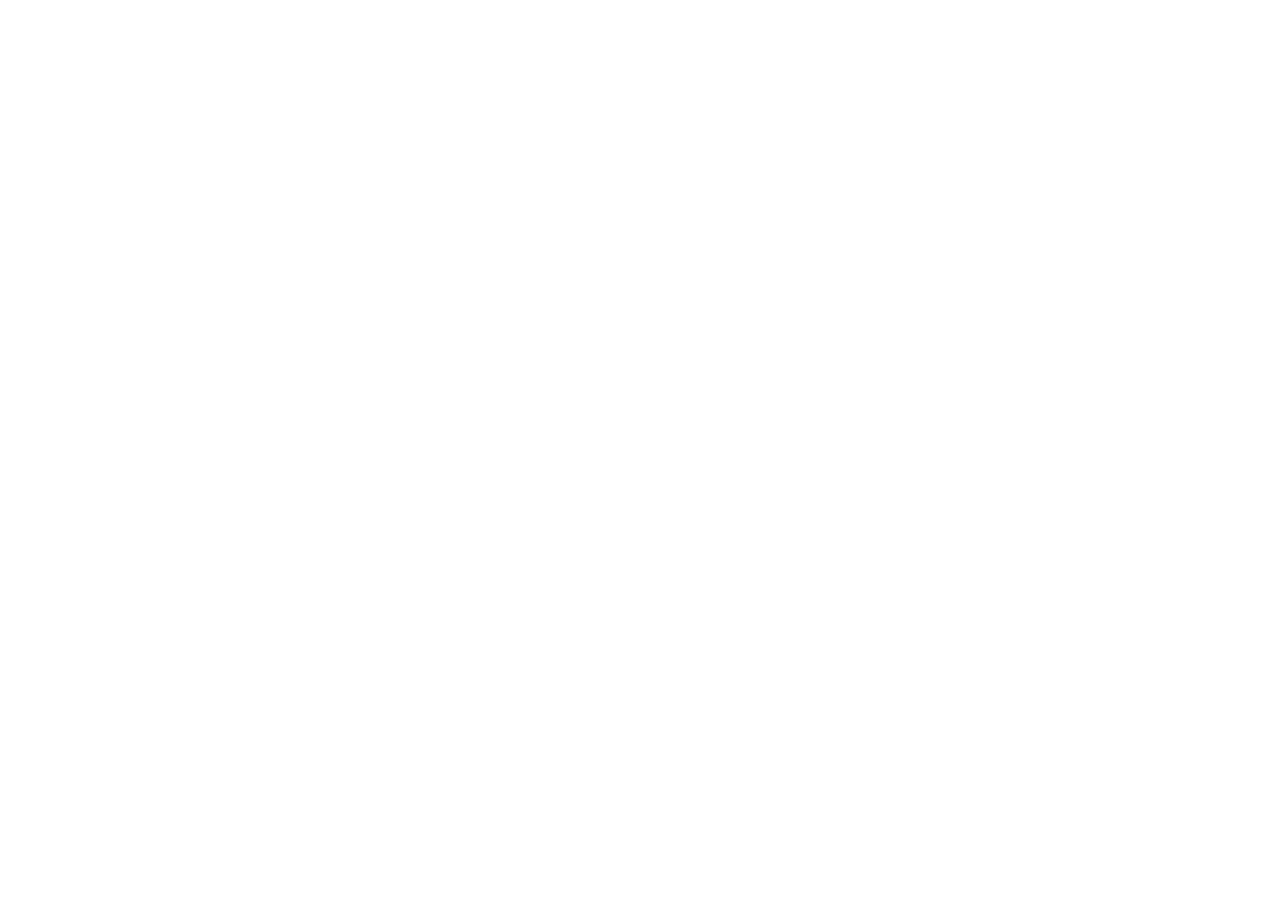
==== firstpage.html @ 7d71444e "First commit" ====
<!DOCTYPE html>
<html lang="fr">
<head>
    <meta charset="UTF-8">
    <meta http-equiv="X-UA-Compatible" content="IE=edge">
    <meta name="viewport" content="width=device-width, initial-scale=1.0">
    <script src="https://cdn.tailwindcss.com"></script>
    <title>Document</title>
</head>
<body>
    
    
</body>
</html>
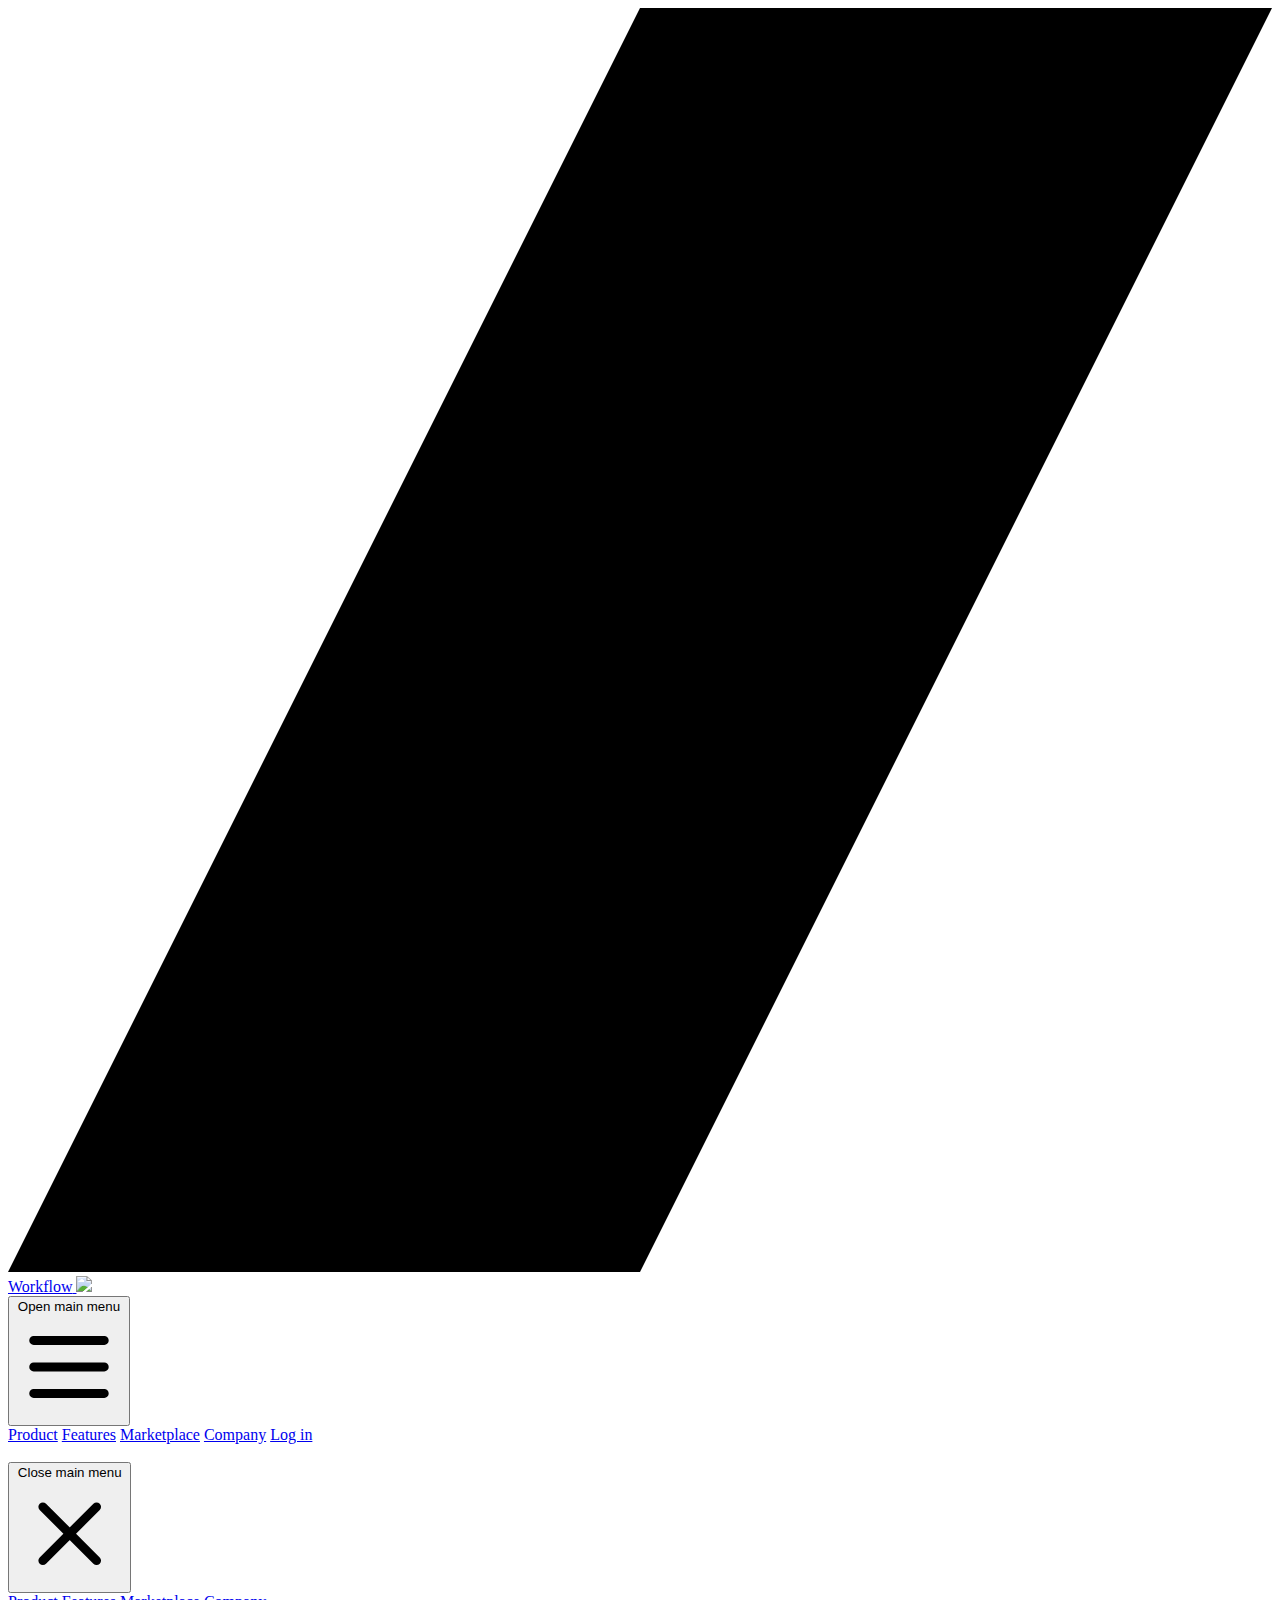
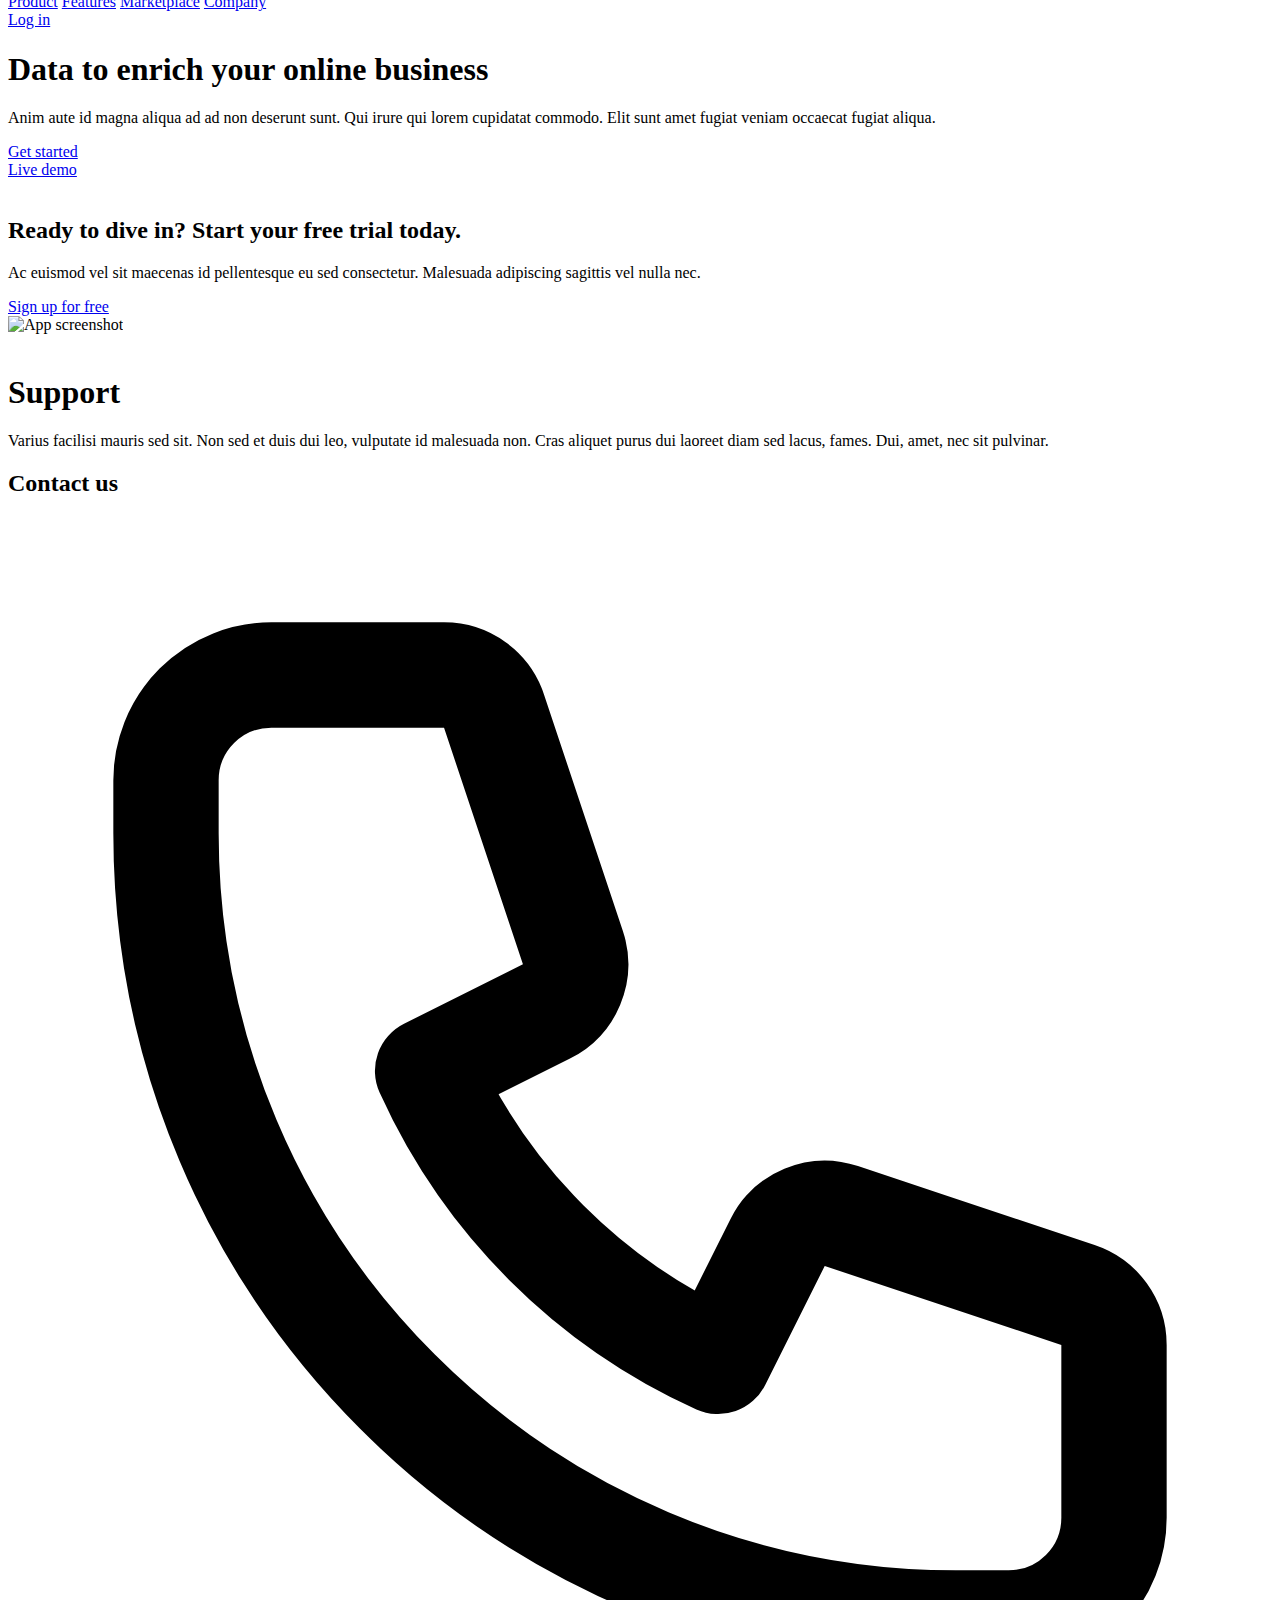
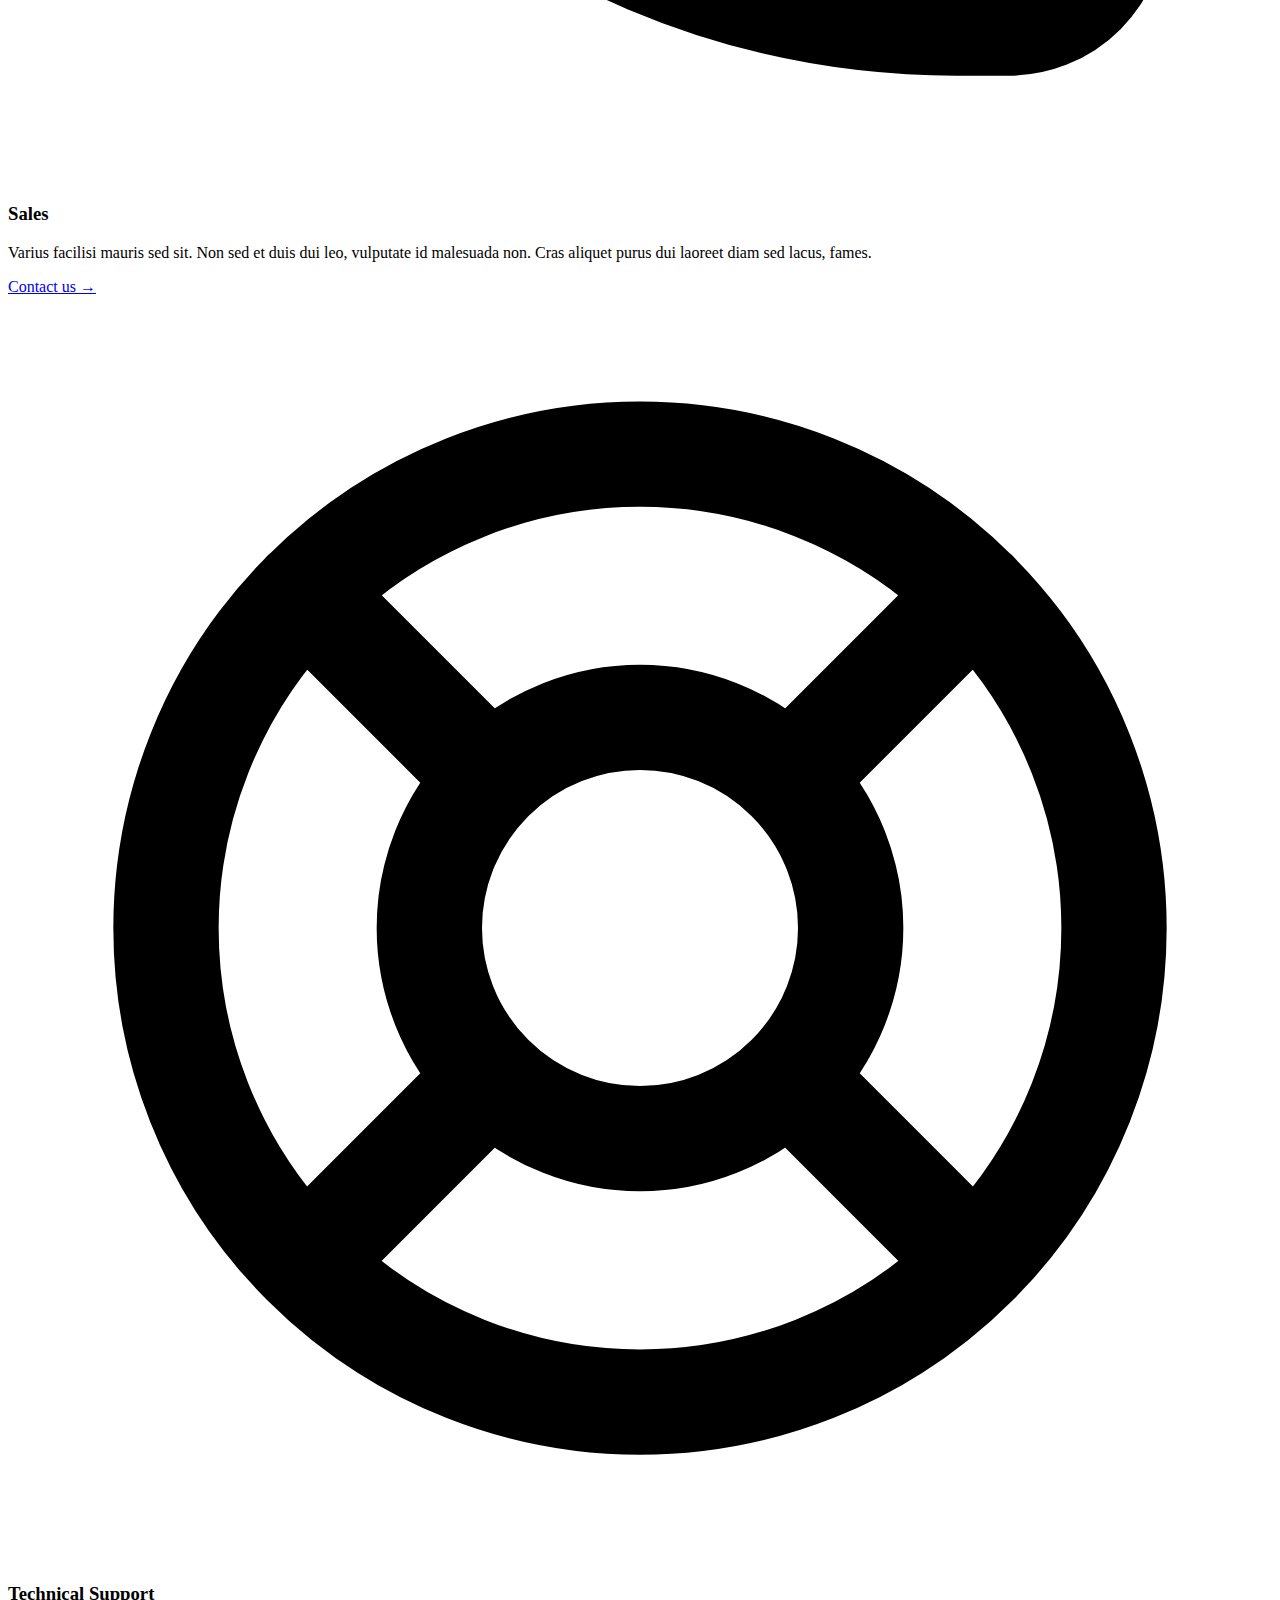
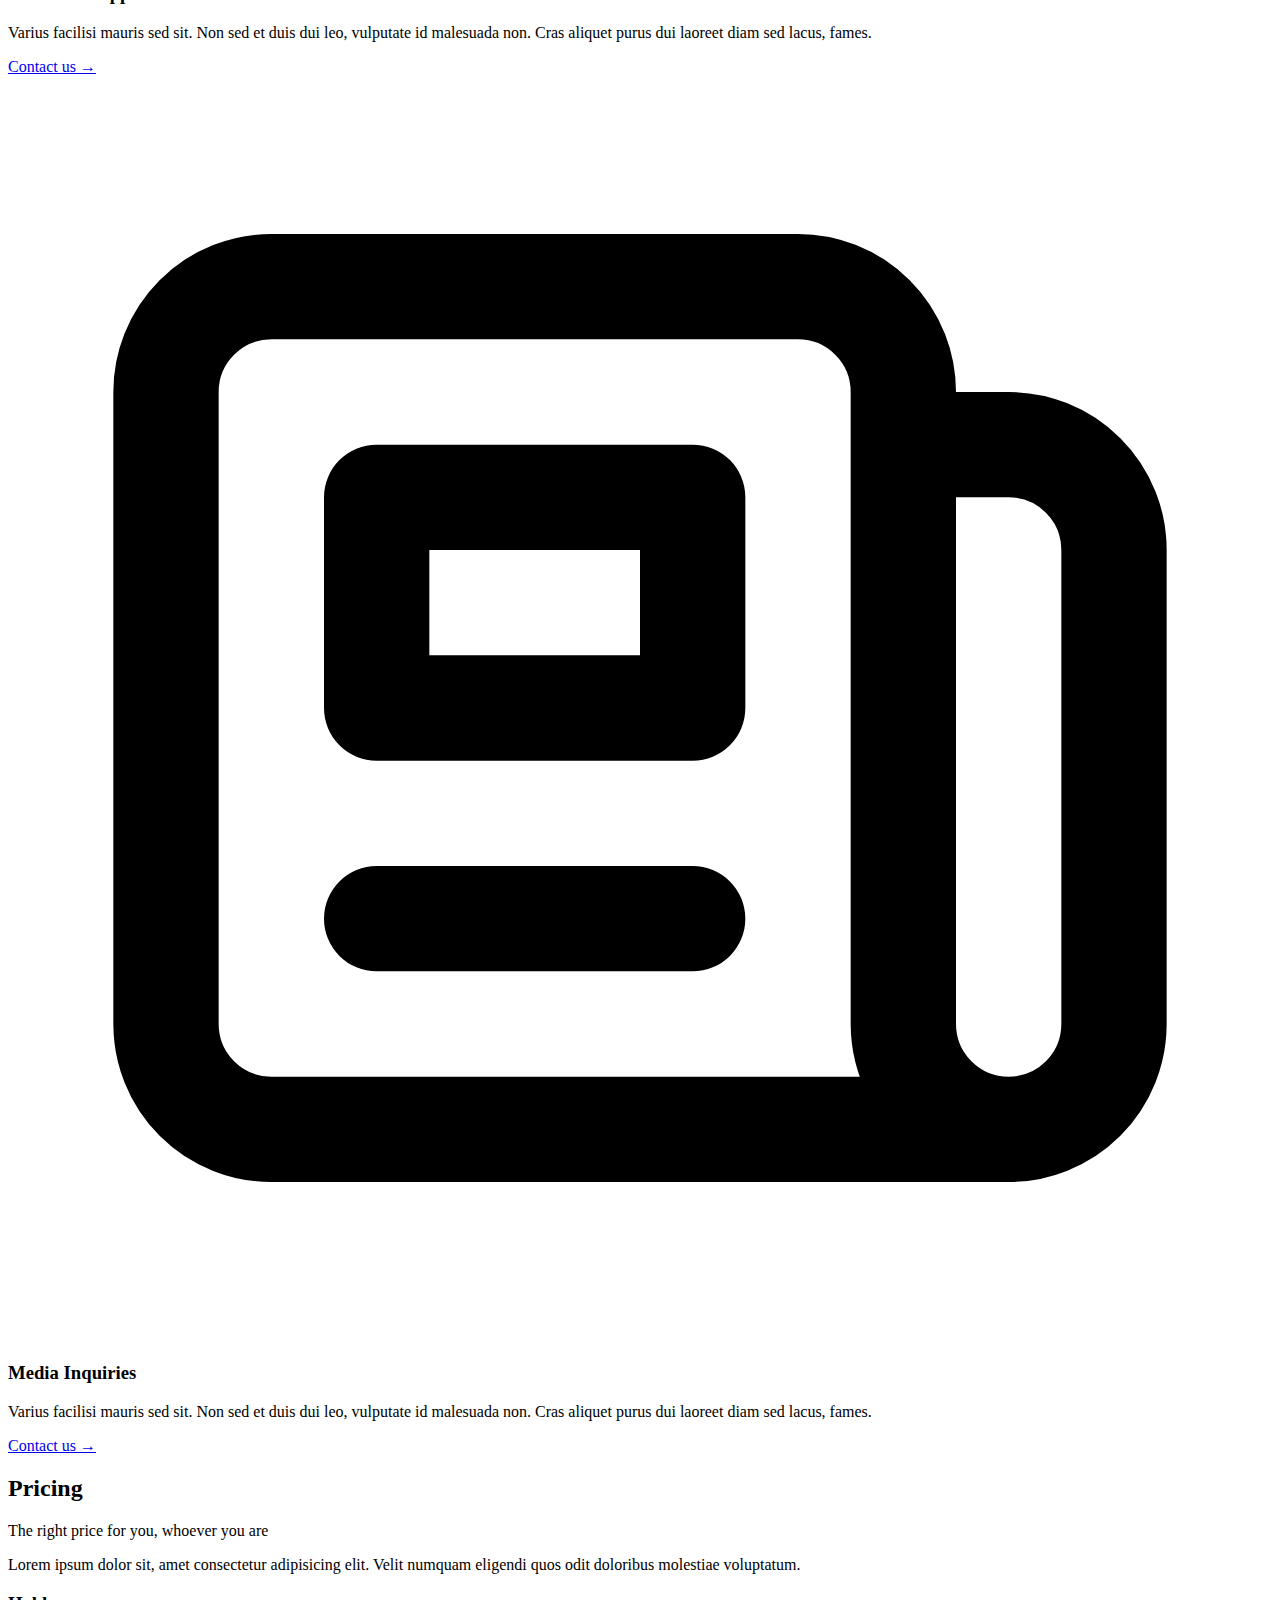
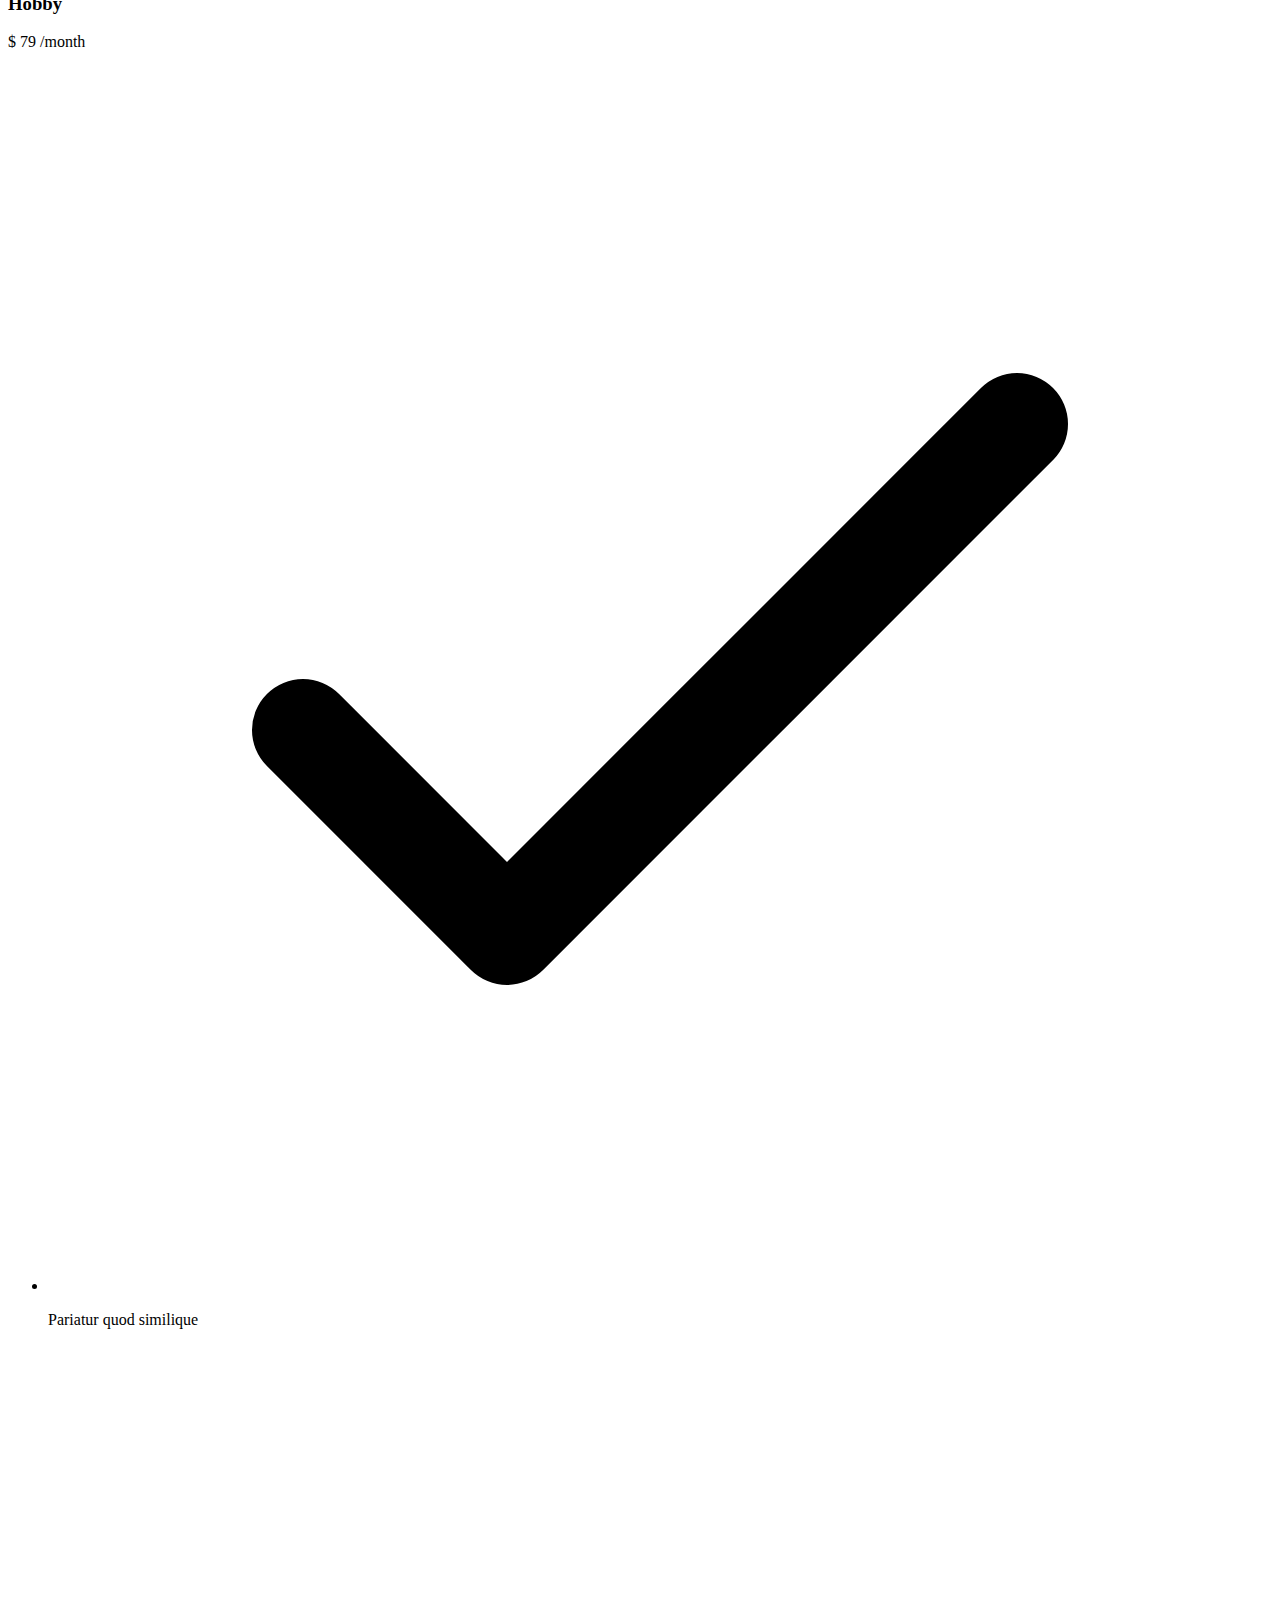
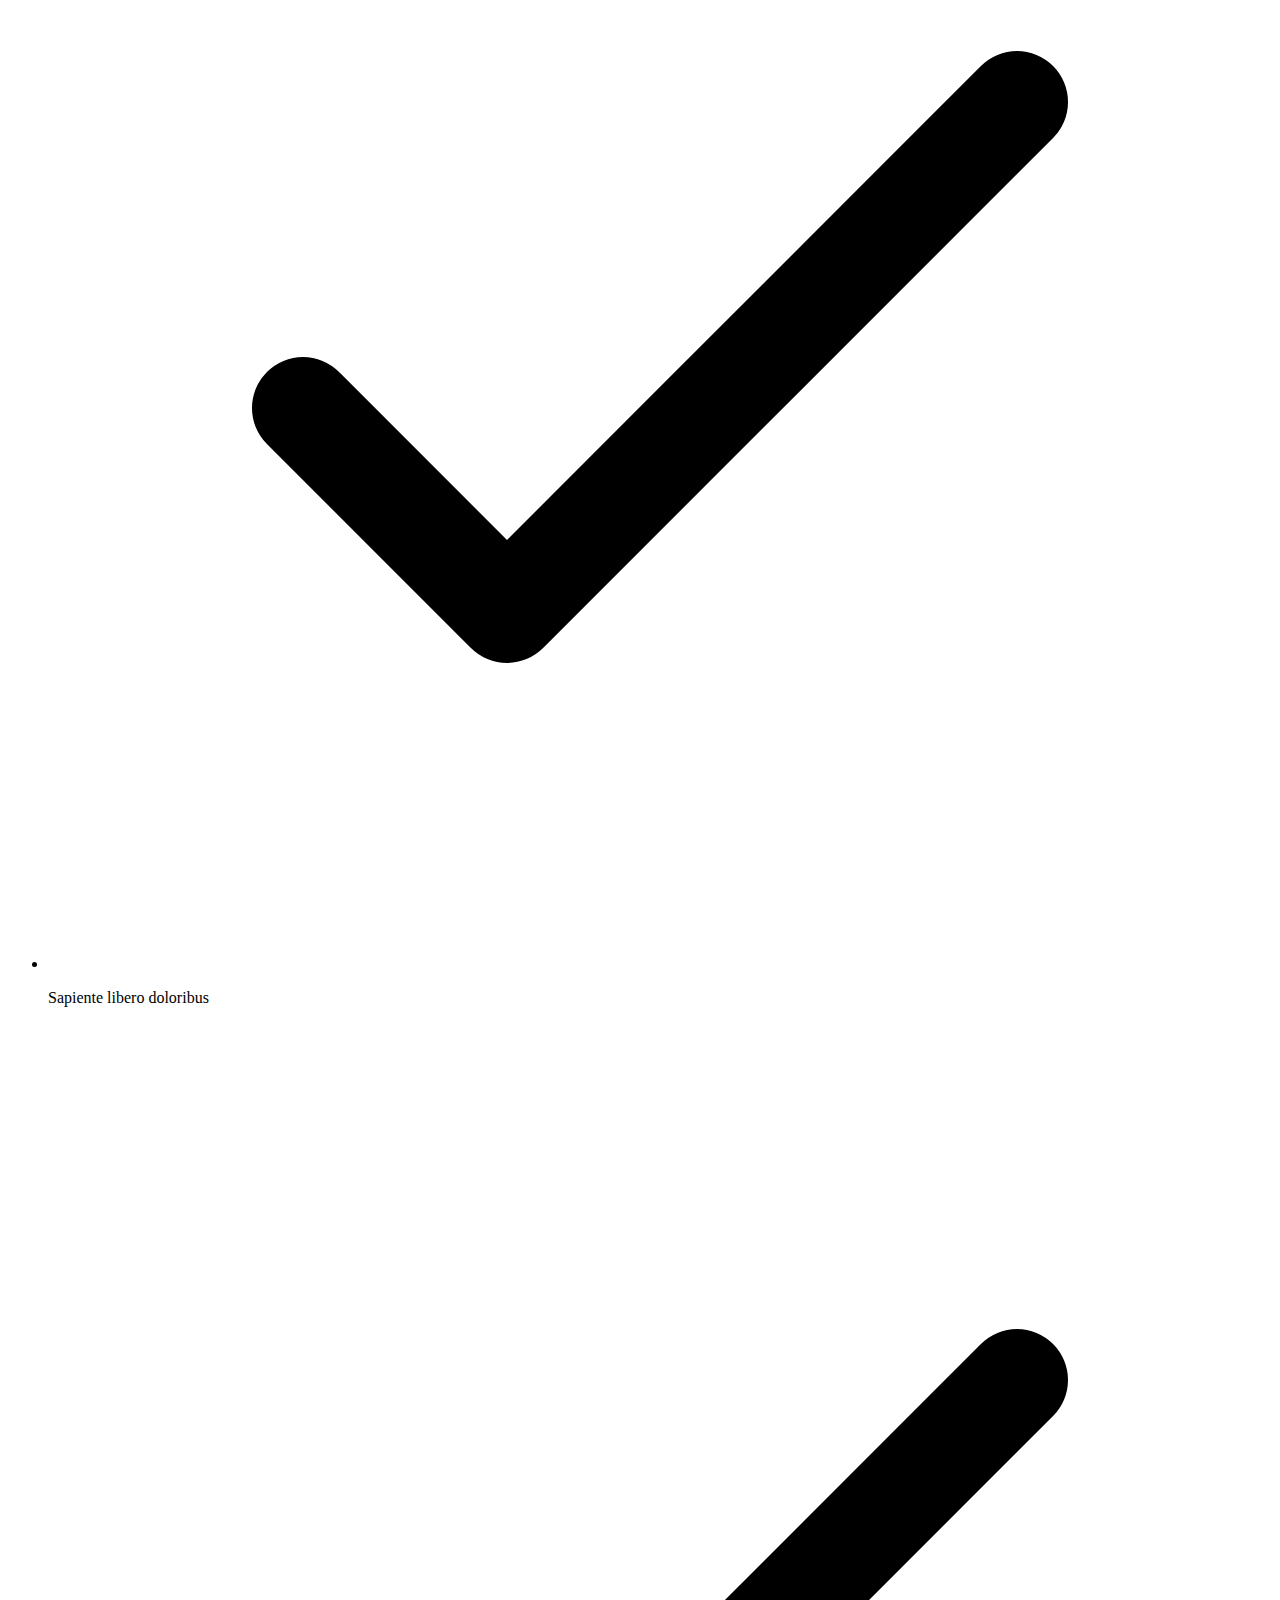
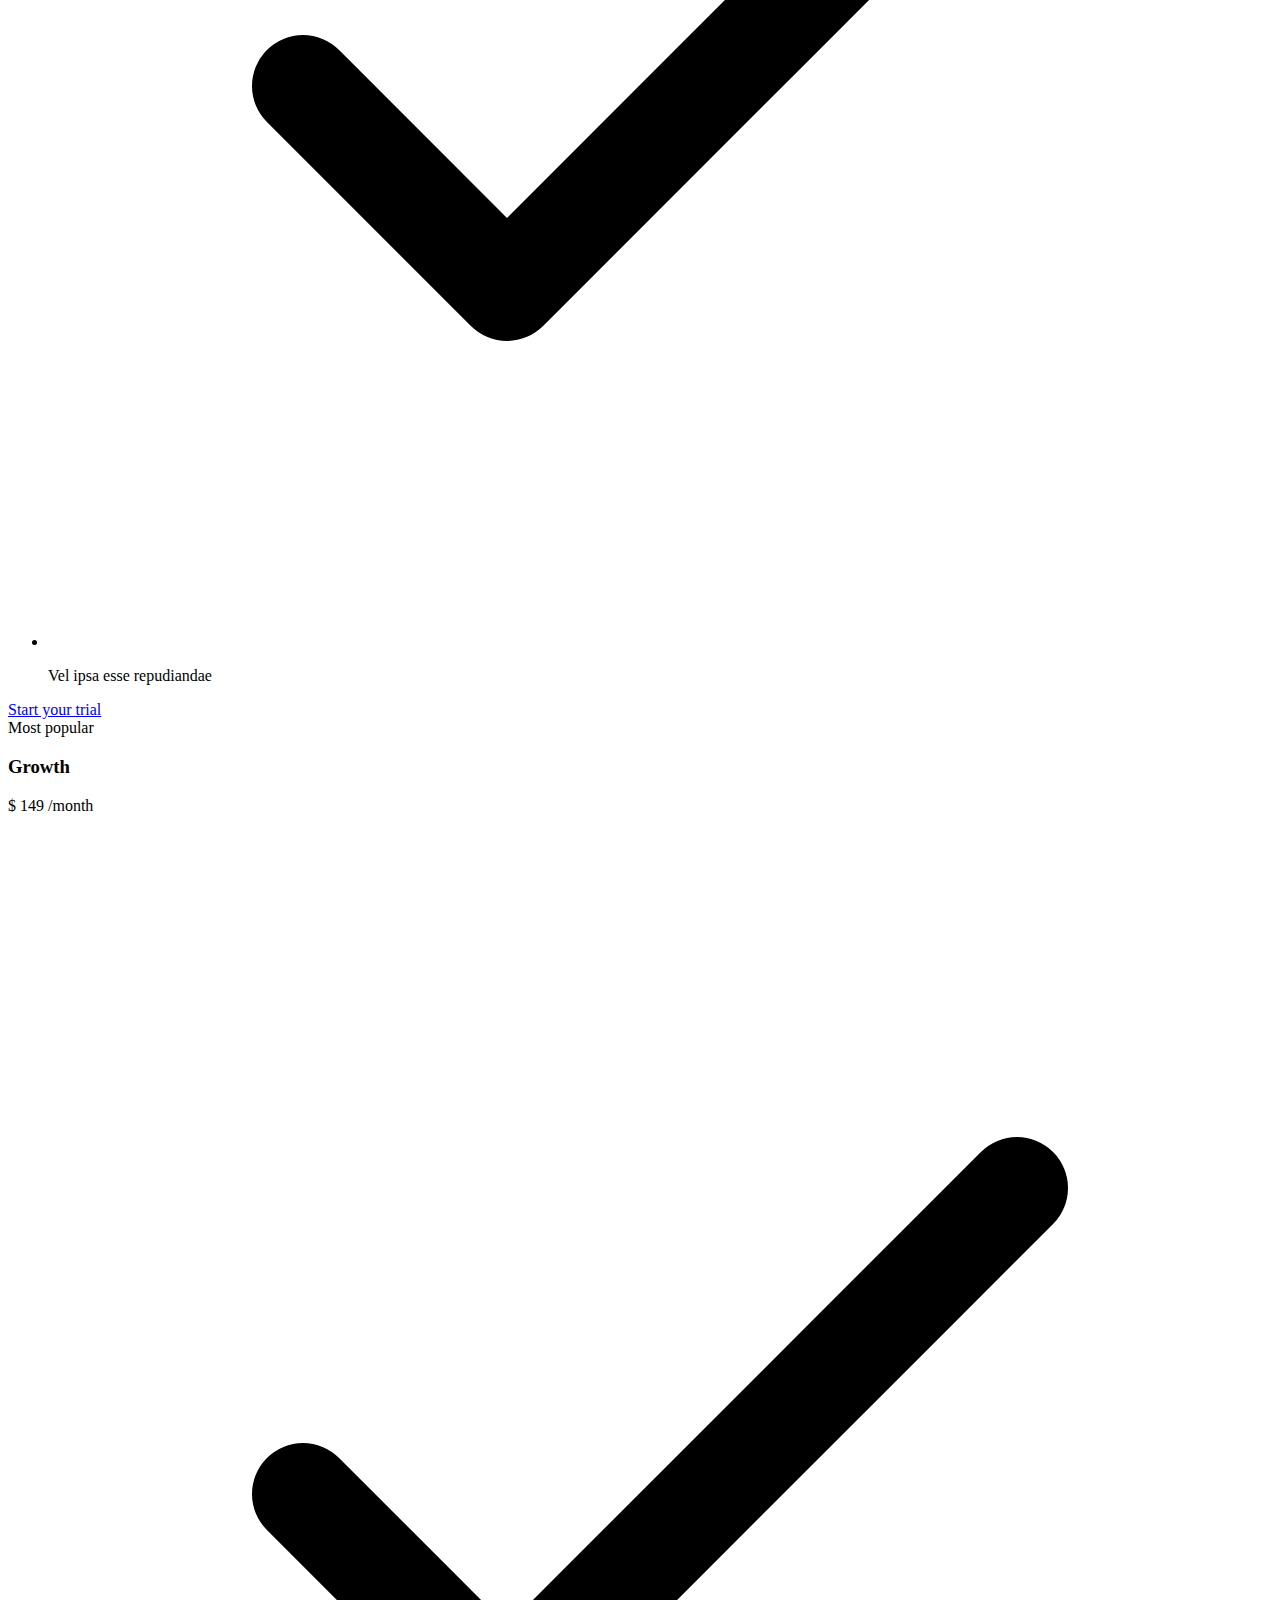
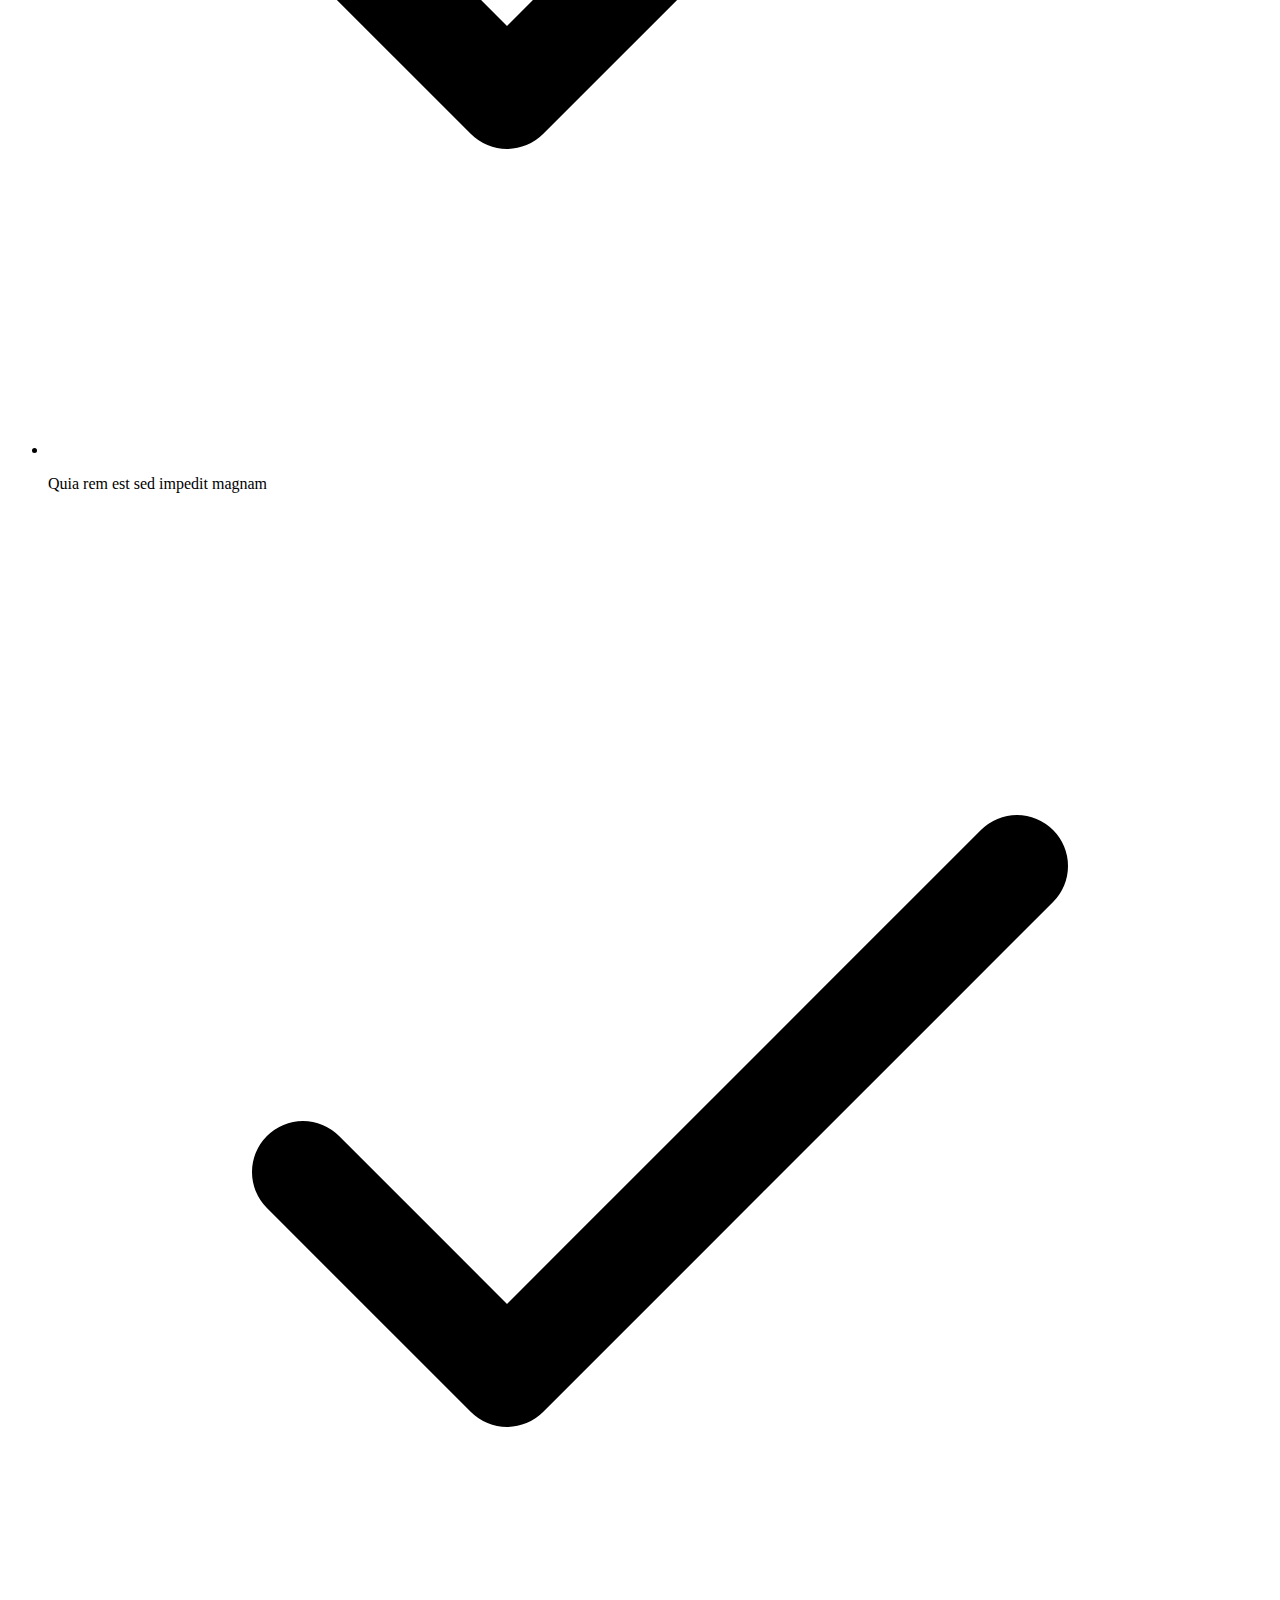
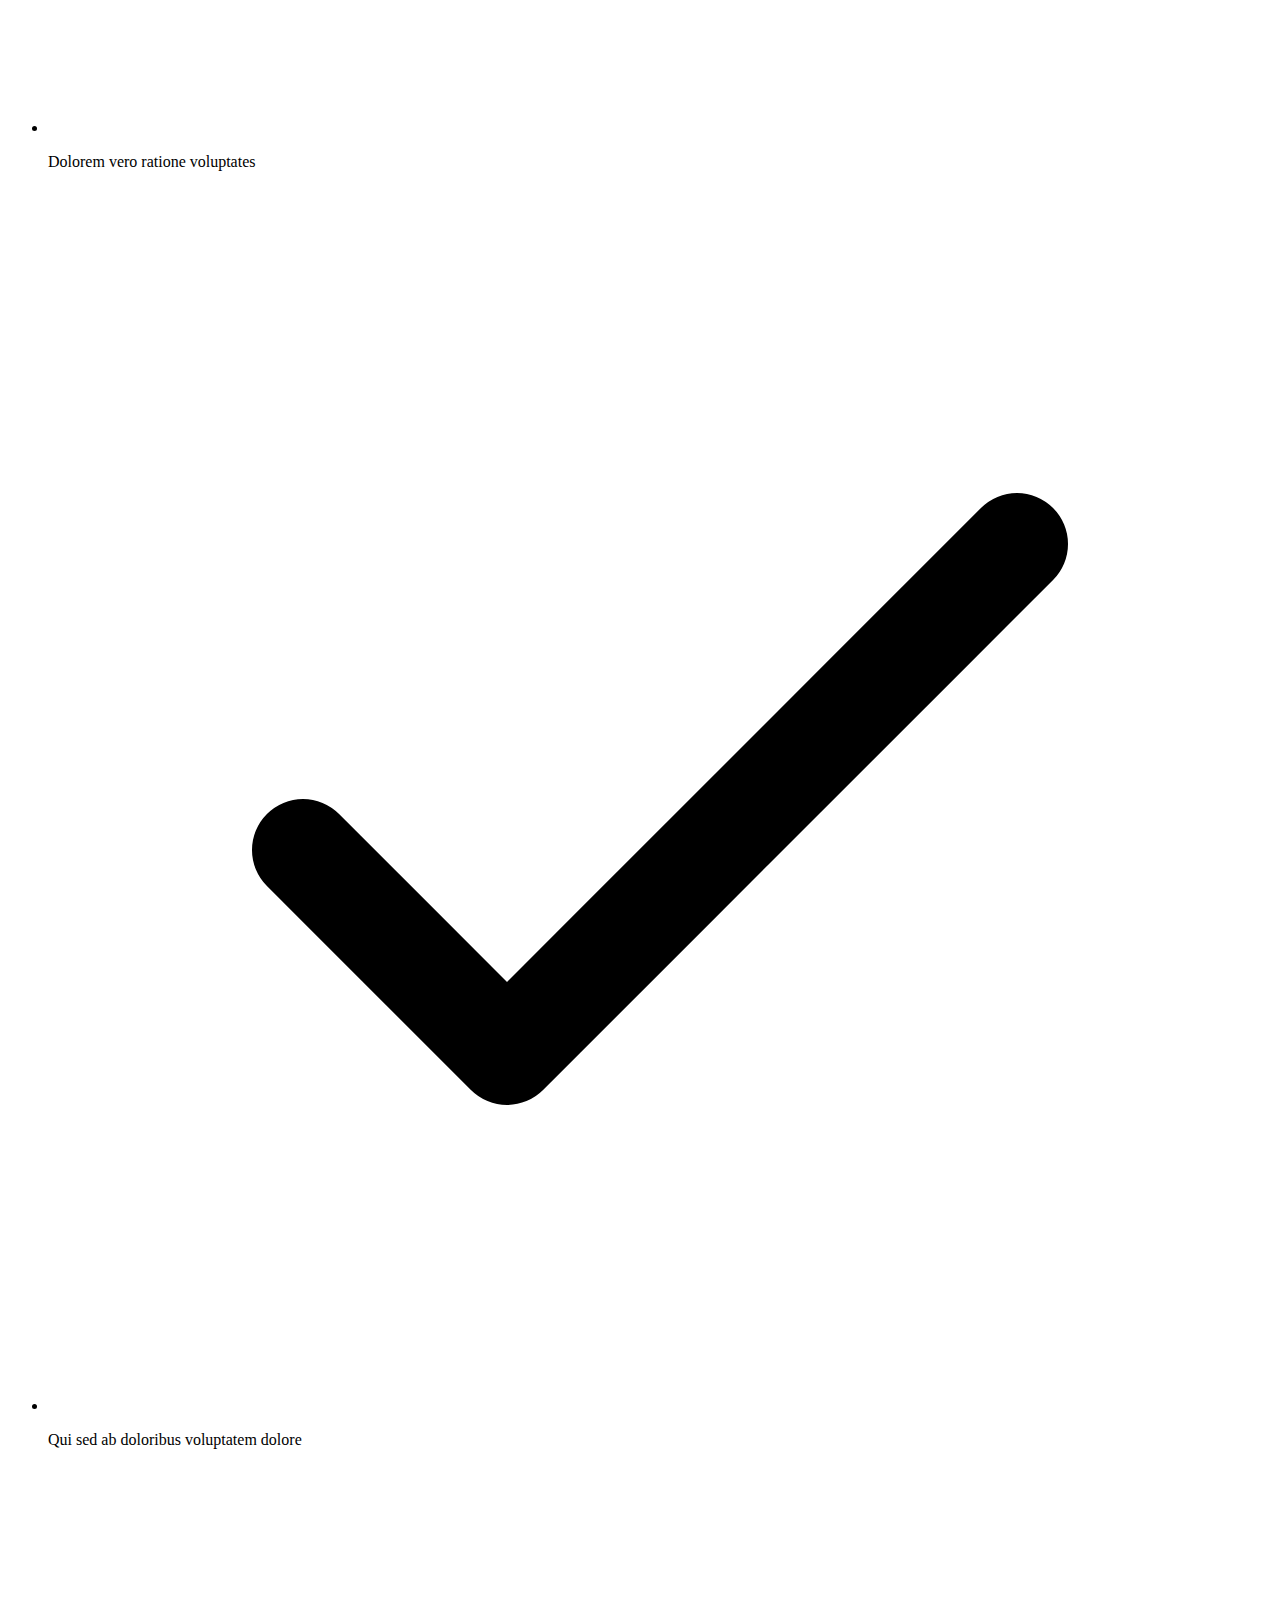
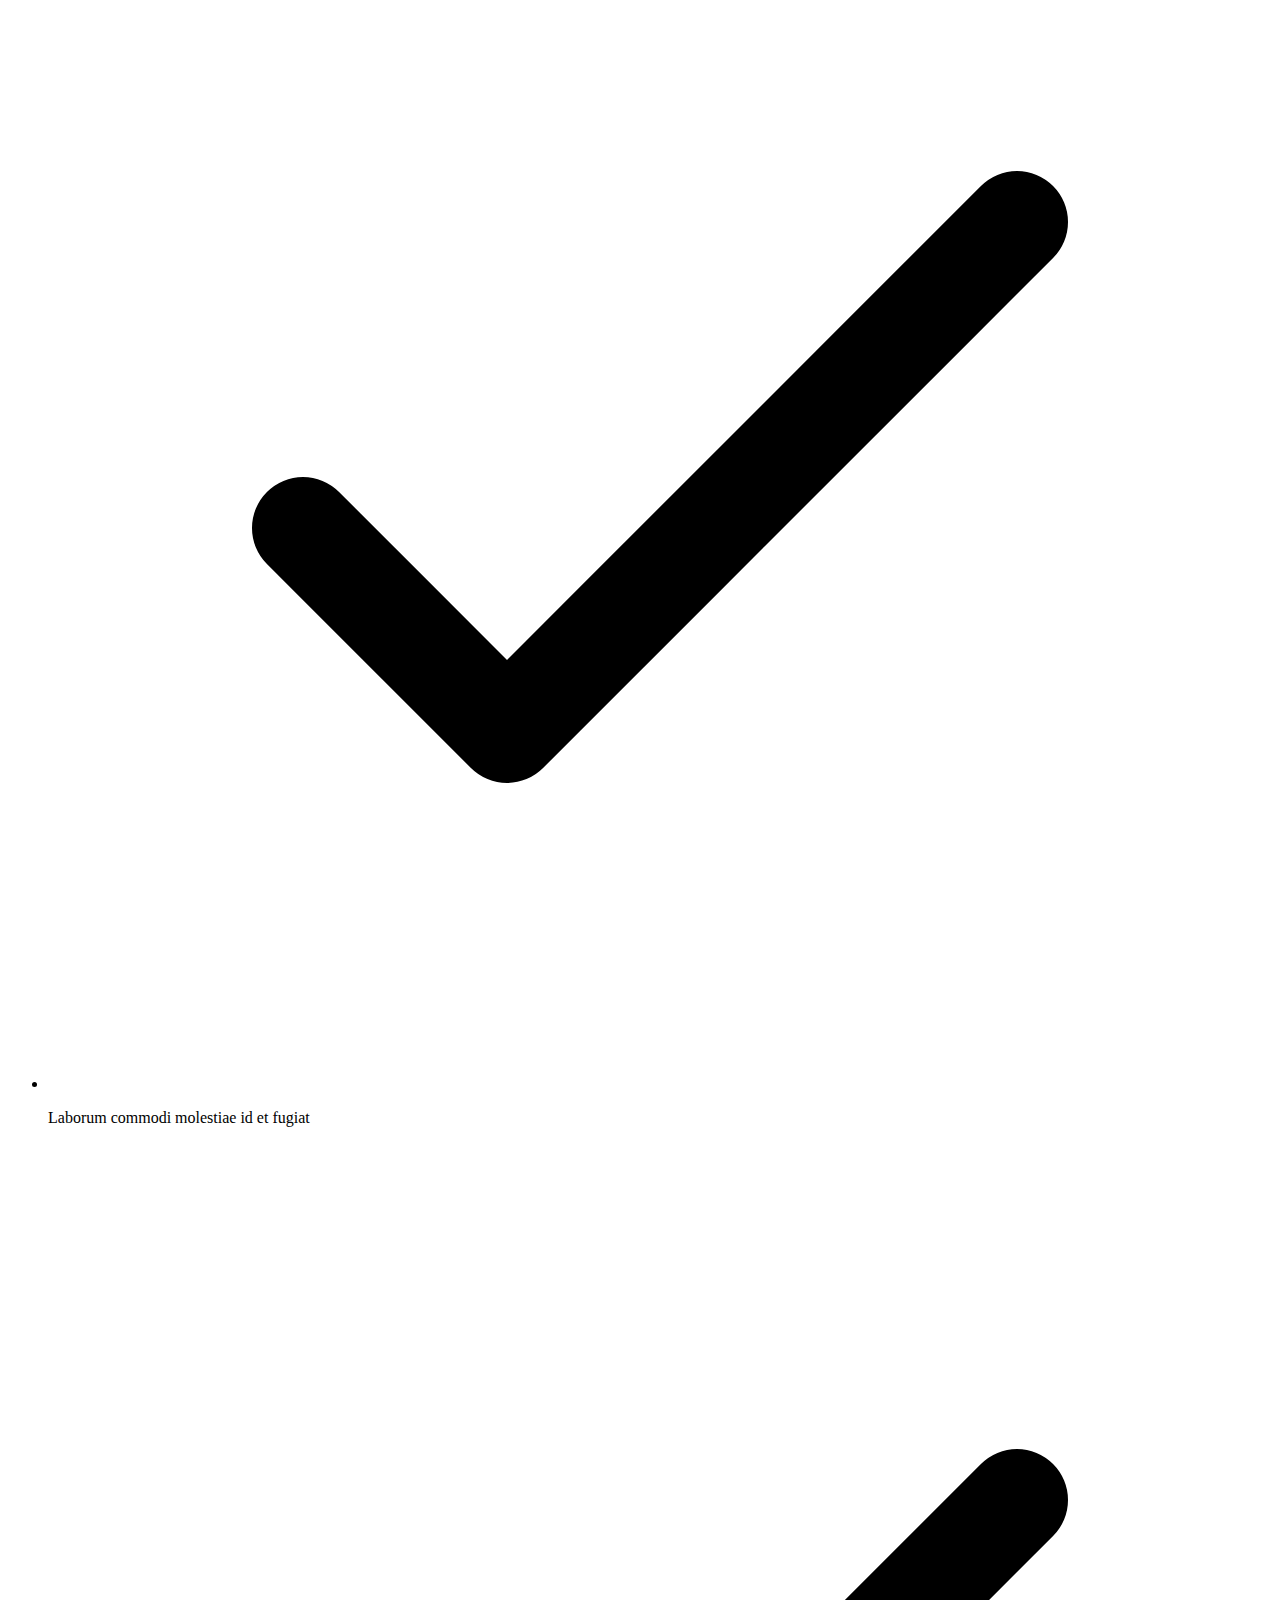
==== commit 954235ce: "Change title" ====
--- a/firstpage.html
+++ b/firstpage.html
@@ -1,14 +1,721 @@
 <!DOCTYPE html>
 <html lang="fr">
+
 <head>
     <meta charset="UTF-8">
     <meta http-equiv="X-UA-Compatible" content="IE=edge">
     <meta name="viewport" content="width=device-width, initial-scale=1.0">
     <script src="https://cdn.tailwindcss.com"></script>
-    <title>Document</title>
+    <script>
+        tailwind.config = {
+            theme: {
+                extend: {
+                    colors: {
+                        clifford: '#da373d',
+                    }
+                }
+            },
+            plugins: [
+                // ...
+                require('@tailwindcss/forms'),
+                require('@tailwindcss/aspect-ratio'),
+            ],
+        }
+    </script>
+    <title>First idea</title>
 </head>
+
 <body>
-    
-    
+
+    <div class="relative bg-white overflow-hidden ">
+        <div class="max-w-7xl mx-auto">
+            <div class="relative z-10 pb-8 bg-white sm:pb-16 md:pb-20 lg:max-w-2xl lg:w-full lg:pb-28 xl:pb-32">
+                <svg class="hidden lg:block absolute right-0 inset-y-0 h-full w-48 text-white transform translate-x-1/2"
+                    fill="currentColor" viewBox="0 0 100 100" preserveAspectRatio="none" aria-hidden="true">
+                    <polygon points="50,0 100,0 50,100 0,100" />
+                </svg>
+
+                <div>
+                    <div class="relative pt-6 px-4 sm:px-6 lg:px-8">
+                        <nav class="relative flex items-center justify-between sm:h-10 lg:justify-start"
+                            aria-label="Global">
+                            <div class="flex items-center flex-grow flex-shrink-0 lg:flex-grow-0">
+                                <div class="flex items-center justify-between w-full md:w-auto">
+                                    <a href="#">
+                                        <span class="sr-only">Workflow</span>
+                                        <img class="h-8 w-auto sm:h-10"
+                                            src="https://tailwindui.com/img/logos/workflow-mark-indigo-600.svg">
+                                    </a>
+                                    <div class="-mr-2 flex items-center md:hidden">
+                                        <button type="button"
+                                            class="bg-white rounded-md p-2 inline-flex items-center justify-center text-gray-400 hover:text-gray-500 hover:bg-gray-100 focus:outline-none focus:ring-2 focus:ring-inset focus:ring-indigo-500"
+                                            aria-expanded="false">
+                                            <span class="sr-only">Open main menu</span>
+                                            <!-- Heroicon name: outline/menu -->
+                                            <svg class="h-6 w-6" xmlns="http://www.w3.org/2000/svg" fill="none"
+                                                viewBox="0 0 24 24" stroke="currentColor" aria-hidden="true">
+                                                <path stroke-linecap="round" stroke-linejoin="round" stroke-width="2"
+                                                    d="M4 6h16M4 12h16M4 18h16" />
+                                            </svg>
+                                        </button>
+                                    </div>
+                                </div>
+                            </div>
+                            <div class="hidden md:block md:ml-10 md:pr-4 md:space-x-8">
+                                <a href="#" class="font-medium text-gray-500 hover:text-gray-900">Product</a>
+
+                                <a href="#" class="font-medium text-gray-500 hover:text-gray-900">Features</a>
+
+                                <a href="#" class="font-medium text-gray-500 hover:text-gray-900">Marketplace</a>
+
+                                <a href="#" class="font-medium text-gray-500 hover:text-gray-900">Company</a>
+
+                                <a href="#" class="font-medium text-indigo-600 hover:text-indigo-500">Log in</a>
+                            </div>
+                        </nav>
+                    </div>
+
+                    <!--
+                Mobile menu, show/hide based on menu open state.
+      
+                Entering: "duration-150 ease-out"
+                  From: "opacity-0 scale-95"
+                  To: "opacity-100 scale-100"
+                Leaving: "duration-100 ease-in"
+                  From: "opacity-100 scale-100"
+                  To: "opacity-0 scale-95"
+              -->
+                    <div
+                        class="hidden absolute z-10 top-0 inset-x-0 p-2 transition transform origin-top-right md:hidden">
+                        <div class="rounded-lg shadow-md bg-white ring-1 ring-black ring-opacity-5 overflow-hidden">
+                            <div class="px-5 pt-4 flex items-center justify-between">
+                                <div>
+                                    <img class="h-8 w-auto"
+                                        src="https://tailwindui.com/img/logos/workflow-mark-indigo-600.svg" alt="">
+                                </div>
+                                <div class="-mr-2">
+                                    <button type="button"
+                                        class="bg-white rounded-md p-2 inline-flex items-center justify-center text-gray-400 hover:text-gray-500 hover:bg-gray-100 focus:outline-none focus:ring-2 focus:ring-inset focus:ring-indigo-500">
+                                        <span class="sr-only">Close main menu</span>
+                                        <!-- Heroicon name: outline/x -->
+                                        <svg class="h-6 w-6" xmlns="http://www.w3.org/2000/svg" fill="none"
+                                            viewBox="0 0 24 24" stroke="currentColor" aria-hidden="false">
+                                            <path stroke-linecap="round" stroke-linejoin="round" stroke-width="2"
+                                                d="M6 18L18 6M6 6l12 12" />
+                                        </svg>
+                                    </button>
+                                </div>
+                            </div>
+                            <div class="px-2 pt-2 pb-3 space-y-1">
+                                <a href="#"
+                                    class="block px-3 py-2 rounded-md text-base font-medium text-gray-700 hover:text-gray-900 hover:bg-gray-50">Product</a>
+
+                                <a href="#"
+                                    class="block px-3 py-2 rounded-md text-base font-medium text-gray-700 hover:text-gray-900 hover:bg-gray-50">Features</a>
+
+                                <a href="#"
+                                    class="block px-3 py-2 rounded-md text-base font-medium text-gray-700 hover:text-gray-900 hover:bg-gray-50">Marketplace</a>
+
+                                <a href="#"
+                                    class="block px-3 py-2 rounded-md text-base font-medium text-gray-700 hover:text-gray-900 hover:bg-gray-50">Company</a>
+                            </div>
+                            <a href="#"
+                                class="block w-full px-5 py-3 text-center font-medium text-indigo-600 bg-gray-50 hover:bg-gray-100">
+                                Log in </a>
+                        </div>
+                    </div>
+                </div>
+
+                <main class="mt-10 mx-auto max-w-7xl px-4 sm:mt-12 sm:px-6 md:mt-16 lg:mt-20 lg:px-8 xl:mt-28">
+                    <div class="sm:text-center lg:text-left">
+                        <h1 class="text-4xl tracking-tight font-extrabold text-gray-900 sm:text-5xl md:text-6xl">
+                            <span class="block xl:inline">Data to enrich your</span>
+                            <span class="block text-indigo-600 xl:inline">online business</span>
+                        </h1>
+                        <p
+                            class="mt-3 text-base text-gray-500 sm:mt-5 sm:text-lg sm:max-w-xl sm:mx-auto md:mt-5 md:text-xl lg:mx-0">
+                            Anim aute id magna aliqua ad ad non deserunt sunt. Qui irure qui lorem cupidatat commodo.
+                            Elit sunt amet fugiat veniam occaecat fugiat aliqua.</p>
+                        <div class="mt-5 sm:mt-8 sm:flex sm:justify-center lg:justify-start">
+                            <div class="rounded-md shadow">
+                                <a href="#"
+                                    class="w-full flex items-center justify-center px-8 py-3 border border-transparent text-base font-medium rounded-md text-white bg-indigo-600 hover:bg-indigo-700 md:py-4 md:text-lg md:px-10">
+                                    Get started </a>
+                            </div>
+                            <div class="mt-3 sm:mt-0 sm:ml-3">
+                                <a href="#"
+                                    class="w-full flex items-center justify-center px-8 py-3 border border-transparent text-base font-medium rounded-md text-indigo-700 bg-indigo-100 hover:bg-indigo-200 md:py-4 md:text-lg md:px-10">
+                                    Live demo </a>
+                            </div>
+                        </div>
+                    </div>
+                </main>
+            </div>
+        </div>
+        <div class="lg:absolute lg:inset-y-0 lg:right-0 lg:w-1/2">
+            <img class="h-56 w-full object-cover sm:h-72 md:h-96 lg:w-full lg:h-full"
+                src="https://images.unsplash.com/photo-1551434678-e076c223a692?ixlib=rb-1.2.1&ixid=eyJhcHBfaWQiOjEyMDd9&auto=format&fit=crop&w=2850&q=80"
+                alt="">
+        </div>
+    </div>
+
+    <div class="bg-white">
+        <div class="max-w-7xl mx-auto py-1 px-4 sm:px-6 lg:px-8">
+            <div class="bg-indigo-700 rounded-lg shadow-xl overflow-hidden lg:grid lg:grid-cols-2 lg:gap-4">
+                <div class="pt-10 pb-12 px-6 sm:pt-16 sm:px-16 lg:py-16 lg:pr-0 xl:py-20 xl:px-20">
+                    <div class="lg:self-center">
+                        <h2 class="text-3xl font-extrabold text-white sm:text-4xl">
+                            <span class="block">Ready to dive in?</span>
+                            <span class="block">Start your free trial today.</span>
+                        </h2>
+                        <p class="mt-4 text-lg leading-6 text-indigo-200">Ac euismod vel sit maecenas id pellentesque eu
+                            sed consectetur. Malesuada adipiscing sagittis vel nulla nec.</p>
+                        <a href="#"
+                            class="mt-8 bg-white border border-transparent rounded-md shadow px-5 py-3 inline-flex items-center text-base font-medium text-indigo-600 hover:bg-indigo-50">Sign
+                            up for free</a>
+                    </div>
+                </div>
+                <div class="-mt-6 aspect-w-5 aspect-h-3 md:aspect-w-2 md:aspect-h-1">
+                    <img class="transform translate-x-6 translate-y-6 rounded-md object-cover object-left-top sm:translate-x-16 lg:translate-y-20"
+                        src="https://tailwindui.com/img/component-images/full-width-with-sidebar.jpg"
+                        alt="App screenshot">
+                </div>
+            </div>
+        </div>
+    </div>
+
+    <div class="bg-white">
+        <!-- Header -->
+        <div class="relative pb-32 bg-gray-800">
+            <div class="absolute inset-0">
+                <img class="w-full h-full object-cover"
+                    src="https://images.unsplash.com/photo-1525130413817-d45c1d127c42?ixlib=rb-1.2.1&ixid=eyJhcHBfaWQiOjEyMDd9&auto=format&fit=crop&w=1920&q=60&&sat=-100"
+                    alt="">
+                <div class="absolute inset-0 bg-gray-800 mix-blend-multiply" aria-hidden="true"></div>
+            </div>
+            <div class="relative max-w-7xl mx-auto py-24 px-4 sm:py-32 sm:px-6 lg:px-8">
+                <h1 class="text-4xl font-extrabold tracking-tight text-white md:text-5xl lg:text-6xl">Support</h1>
+                <p class="mt-6 max-w-3xl text-xl text-gray-300">Varius facilisi mauris sed sit. Non sed et duis dui leo,
+                    vulputate id malesuada non. Cras aliquet purus dui laoreet diam sed lacus, fames. Dui, amet, nec sit
+                    pulvinar.</p>
+            </div>
+        </div>
+
+        <!-- Overlapping cards -->
+        <section class="-mt-32 max-w-7xl mx-auto relative z-10 pb-32 px-4 sm:px-6 lg:px-8"
+            aria-labelledby="contact-heading">
+            <h2 class="sr-only" id="contact-heading">Contact us</h2>
+            <div class="grid grid-cols-1 gap-y-20 lg:grid-cols-3 lg:gap-y-0 lg:gap-x-8">
+                <div class="flex flex-col bg-white rounded-2xl shadow-xl">
+                    <div class="flex-1 relative pt-16 px-6 pb-8 md:px-8">
+                        <div
+                            class="absolute top-0 p-5 inline-block bg-indigo-600 rounded-xl shadow-lg transform -translate-y-1/2">
+                            <!-- Heroicon name: outline/phone -->
+                            <svg class="h-6 w-6 text-white" xmlns="http://www.w3.org/2000/svg" fill="none"
+                                viewBox="0 0 24 24" stroke="currentColor" aria-hidden="true">
+                                <path stroke-linecap="round" stroke-linejoin="round" stroke-width="2"
+                                    d="M3 5a2 2 0 012-2h3.28a1 1 0 01.948.684l1.498 4.493a1 1 0 01-.502 1.21l-2.257 1.13a11.042 11.042 0 005.516 5.516l1.13-2.257a1 1 0 011.21-.502l4.493 1.498a1 1 0 01.684.949V19a2 2 0 01-2 2h-1C9.716 21 3 14.284 3 6V5z" />
+                            </svg>
+                        </div>
+                        <h3 class="text-xl font-medium text-gray-900">Sales</h3>
+                        <p class="mt-4 text-base text-gray-500">Varius facilisi mauris sed sit. Non sed et duis dui leo,
+                            vulputate id malesuada non. Cras aliquet purus dui laoreet diam sed lacus, fames.</p>
+                    </div>
+                    <div class="p-6 bg-gray-50 rounded-bl-2xl rounded-br-2xl md:px-8">
+                        <a href="#" class="text-base font-medium text-indigo-700 hover:text-indigo-600">Contact us<span
+                                aria-hidden="true"> &rarr;</span></a>
+                    </div>
+                </div>
+
+                <div class="flex flex-col bg-white rounded-2xl shadow-xl">
+                    <div class="flex-1 relative pt-16 px-6 pb-8 md:px-8">
+                        <div
+                            class="absolute top-0 p-5 inline-block bg-indigo-600 rounded-xl shadow-lg transform -translate-y-1/2">
+                            <!-- Heroicon name: outline/support -->
+                            <svg class="h-6 w-6 text-white" xmlns="http://www.w3.org/2000/svg" fill="none"
+                                viewBox="0 0 24 24" stroke="currentColor" aria-hidden="true">
+                                <path stroke-linecap="round" stroke-linejoin="round" stroke-width="2"
+                                    d="M18.364 5.636l-3.536 3.536m0 5.656l3.536 3.536M9.172 9.172L5.636 5.636m3.536 9.192l-3.536 3.536M21 12a9 9 0 11-18 0 9 9 0 0118 0zm-5 0a4 4 0 11-8 0 4 4 0 018 0z" />
+                            </svg>
+                        </div>
+                        <h3 class="text-xl font-medium text-gray-900">Technical Support</h3>
+                        <p class="mt-4 text-base text-gray-500">Varius facilisi mauris sed sit. Non sed et duis dui leo,
+                            vulputate id malesuada non. Cras aliquet purus dui laoreet diam sed lacus, fames.</p>
+                    </div>
+                    <div class="p-6 bg-gray-50 rounded-bl-2xl rounded-br-2xl md:px-8">
+                        <a href="#" class="text-base font-medium text-indigo-700 hover:text-indigo-600">Contact us<span
+                                aria-hidden="true"> &rarr;</span></a>
+                    </div>
+                </div>
+
+                <div class="flex flex-col bg-white rounded-2xl shadow-xl">
+                    <div class="flex-1 relative pt-16 px-6 pb-8 md:px-8">
+                        <div
+                            class="absolute top-0 p-5 inline-block bg-indigo-600 rounded-xl shadow-lg transform -translate-y-1/2">
+                            <!-- Heroicon name: outline/newspaper -->
+                            <svg class="h-6 w-6 text-white" xmlns="http://www.w3.org/2000/svg" fill="none"
+                                viewBox="0 0 24 24" stroke="currentColor" aria-hidden="true">
+                                <path stroke-linecap="round" stroke-linejoin="round" stroke-width="2"
+                                    d="M19 20H5a2 2 0 01-2-2V6a2 2 0 012-2h10a2 2 0 012 2v1m2 13a2 2 0 01-2-2V7m2 13a2 2 0 002-2V9a2 2 0 00-2-2h-2m-4-3H9M7 16h6M7 8h6v4H7V8z" />
+                            </svg>
+                        </div>
+                        <h3 class="text-xl font-medium text-gray-900">Media Inquiries</h3>
+                        <p class="mt-4 text-base text-gray-500">Varius facilisi mauris sed sit. Non sed et duis dui leo,
+                            vulputate id malesuada non. Cras aliquet purus dui laoreet diam sed lacus, fames.</p>
+                    </div>
+                    <div class="p-6 bg-gray-50 rounded-bl-2xl rounded-br-2xl md:px-8">
+                        <a href="#" class="text-base font-medium text-indigo-700 hover:text-indigo-600">Contact us<span
+                                aria-hidden="true"> &rarr;</span></a>
+                    </div>
+                </div>
+            </div>
+        </section>
+    </div>
+
+    <div class="bg-gray-900">
+        <div class="pt-12 px-4 sm:px-6 lg:px-8 lg:pt-20">
+            <div class="text-center">
+                <h2 class="text-lg leading-6 font-semibold text-gray-300 uppercase tracking-wider">Pricing</h2>
+                <p class="mt-2 text-3xl font-extrabold text-white sm:text-4xl lg:text-5xl">The right price for you,
+                    whoever you are</p>
+                <p class="mt-3 max-w-4xl mx-auto text-xl text-gray-300 sm:mt-5 sm:text-2xl">Lorem ipsum dolor sit, amet
+                    consectetur adipisicing elit. Velit numquam eligendi quos odit doloribus molestiae voluptatum.</p>
+            </div>
+        </div>
+
+        <div class="mt-16 bg-white pb-12 lg:mt-20 lg:pb-20">
+            <div class="relative z-0">
+                <div class="absolute inset-0 h-5/6 bg-gray-900 lg:h-2/3"></div>
+                <div class="max-w-7xl mx-auto px-4 sm:px-6 lg:px-8">
+                    <div class="relative lg:grid lg:grid-cols-7">
+                        <div
+                            class="mx-auto max-w-md lg:mx-0 lg:max-w-none lg:col-start-1 lg:col-end-3 lg:row-start-2 lg:row-end-3">
+                            <div
+                                class="h-full flex flex-col rounded-lg shadow-lg overflow-hidden lg:rounded-none lg:rounded-l-lg">
+                                <div class="flex-1 flex flex-col">
+                                    <div class="bg-white px-6 py-10">
+                                        <div>
+                                            <h3 class="text-center text-2xl font-medium text-gray-900" id="tier-hobby">
+                                                Hobby</h3>
+                                            <div class="mt-4 flex items-center justify-center">
+                                                <span
+                                                    class="px-3 flex items-start text-6xl tracking-tight text-gray-900">
+                                                    <span class="mt-2 mr-2 text-4xl font-medium"> $ </span>
+                                                    <span class="font-extrabold"> 79 </span>
+                                                </span>
+                                                <span class="text-xl font-medium text-gray-500"> /month </span>
+                                            </div>
+                                        </div>
+                                    </div>
+                                    <div
+                                        class="flex-1 flex flex-col justify-between border-t-2 border-gray-100 p-6 bg-gray-50 sm:p-10 lg:p-6 xl:p-10">
+                                        <ul role="list" class="space-y-4">
+                                            <li class="flex items-start">
+                                                <div class="flex-shrink-0">
+                                                    <!-- Heroicon name: outline/check -->
+                                                    <svg class="flex-shrink-0 h-6 w-6 text-green-500"
+                                                        xmlns="http://www.w3.org/2000/svg" fill="none"
+                                                        viewBox="0 0 24 24" stroke="currentColor" aria-hidden="true">
+                                                        <path stroke-linecap="round" stroke-linejoin="round"
+                                                            stroke-width="2" d="M5 13l4 4L19 7" />
+                                                    </svg>
+                                                </div>
+                                                <p class="ml-3 text-base font-medium text-gray-500">Pariatur quod
+                                                    similique</p>
+                                            </li>
+
+                                            <li class="flex items-start">
+                                                <div class="flex-shrink-0">
+                                                    <!-- Heroicon name: outline/check -->
+                                                    <svg class="flex-shrink-0 h-6 w-6 text-green-500"
+                                                        xmlns="http://www.w3.org/2000/svg" fill="none"
+                                                        viewBox="0 0 24 24" stroke="currentColor" aria-hidden="true">
+                                                        <path stroke-linecap="round" stroke-linejoin="round"
+                                                            stroke-width="2" d="M5 13l4 4L19 7" />
+                                                    </svg>
+                                                </div>
+                                                <p class="ml-3 text-base font-medium text-gray-500">Sapiente libero
+                                                    doloribus</p>
+                                            </li>
+
+                                            <li class="flex items-start">
+                                                <div class="flex-shrink-0">
+                                                    <!-- Heroicon name: outline/check -->
+                                                    <svg class="flex-shrink-0 h-6 w-6 text-green-500"
+                                                        xmlns="http://www.w3.org/2000/svg" fill="none"
+                                                        viewBox="0 0 24 24" stroke="currentColor" aria-hidden="true">
+                                                        <path stroke-linecap="round" stroke-linejoin="round"
+                                                            stroke-width="2" d="M5 13l4 4L19 7" />
+                                                    </svg>
+                                                </div>
+                                                <p class="ml-3 text-base font-medium text-gray-500">Vel ipsa esse
+                                                    repudiandae</p>
+                                            </li>
+                                        </ul>
+                                        <div class="mt-8">
+                                            <div class="rounded-lg shadow-md">
+                                                <a href="#"
+                                                    class="block w-full text-center rounded-lg border border-transparent bg-white px-6 py-3 text-base font-medium text-indigo-600 hover:bg-gray-50"
+                                                    aria-describedby="tier-hobby"> Start your trial </a>
+                                            </div>
+                                        </div>
+                                    </div>
+                                </div>
+                            </div>
+                        </div>
+                        <div
+                            class="mt-10 max-w-lg mx-auto lg:mt-0 lg:max-w-none lg:mx-0 lg:col-start-3 lg:col-end-6 lg:row-start-1 lg:row-end-4">
+                            <div class="relative z-10 rounded-lg shadow-xl">
+                                <div class="pointer-events-none absolute inset-0 rounded-lg border-2 border-indigo-600"
+                                    aria-hidden="true"></div>
+                                <div class="absolute inset-x-0 top-0 transform translate-y-px">
+                                    <div class="flex justify-center transform -translate-y-1/2">
+                                        <span
+                                            class="inline-flex rounded-full bg-indigo-600 px-4 py-1 text-sm font-semibold tracking-wider uppercase text-white">
+                                            Most popular </span>
+                                    </div>
+                                </div>
+                                <div class="bg-white rounded-t-lg px-6 pt-12 pb-10">
+                                    <div>
+                                        <h3 class="text-center text-3xl font-semibold text-gray-900 sm:-mx-6"
+                                            id="tier-growth">Growth</h3>
+                                        <div class="mt-4 flex items-center justify-center">
+                                            <span
+                                                class="px-3 flex items-start text-6xl tracking-tight text-gray-900 sm:text-6xl">
+                                                <span class="mt-2 mr-2 text-4xl font-medium"> $ </span>
+                                                <span class="font-extrabold"> 149 </span>
+                                            </span>
+                                            <span class="text-2xl font-medium text-gray-500"> /month </span>
+                                        </div>
+                                    </div>
+                                </div>
+                                <div
+                                    class="border-t-2 border-gray-100 rounded-b-lg pt-10 pb-8 px-6 bg-gray-50 sm:px-10 sm:py-10">
+                                    <ul role="list" class="space-y-4">
+                                        <li class="flex items-start">
+                                            <div class="flex-shrink-0">
+                                                <!-- Heroicon name: outline/check -->
+                                                <svg class="flex-shrink-0 h-6 w-6 text-green-500"
+                                                    xmlns="http://www.w3.org/2000/svg" fill="none" viewBox="0 0 24 24"
+                                                    stroke="currentColor" aria-hidden="true">
+                                                    <path stroke-linecap="round" stroke-linejoin="round"
+                                                        stroke-width="2" d="M5 13l4 4L19 7" />
+                                                </svg>
+                                            </div>
+                                            <p class="ml-3 text-base font-medium text-gray-500">Quia rem est sed impedit
+                                                magnam</p>
+                                        </li>
+
+                                        <li class="flex items-start">
+                                            <div class="flex-shrink-0">
+                                                <!-- Heroicon name: outline/check -->
+                                                <svg class="flex-shrink-0 h-6 w-6 text-green-500"
+                                                    xmlns="http://www.w3.org/2000/svg" fill="none" viewBox="0 0 24 24"
+                                                    stroke="currentColor" aria-hidden="true">
+                                                    <path stroke-linecap="round" stroke-linejoin="round"
+                                                        stroke-width="2" d="M5 13l4 4L19 7" />
+                                                </svg>
+                                            </div>
+                                            <p class="ml-3 text-base font-medium text-gray-500">Dolorem vero ratione
+                                                voluptates</p>
+                                        </li>
+
+                                        <li class="flex items-start">
+                                            <div class="flex-shrink-0">
+                                                <!-- Heroicon name: outline/check -->
+                                                <svg class="flex-shrink-0 h-6 w-6 text-green-500"
+                                                    xmlns="http://www.w3.org/2000/svg" fill="none" viewBox="0 0 24 24"
+                                                    stroke="currentColor" aria-hidden="true">
+                                                    <path stroke-linecap="round" stroke-linejoin="round"
+                                                        stroke-width="2" d="M5 13l4 4L19 7" />
+                                                </svg>
+                                            </div>
+                                            <p class="ml-3 text-base font-medium text-gray-500">Qui sed ab doloribus
+                                                voluptatem dolore</p>
+                                        </li>
+
+                                        <li class="flex items-start">
+                                            <div class="flex-shrink-0">
+                                                <!-- Heroicon name: outline/check -->
+                                                <svg class="flex-shrink-0 h-6 w-6 text-green-500"
+                                                    xmlns="http://www.w3.org/2000/svg" fill="none" viewBox="0 0 24 24"
+                                                    stroke="currentColor" aria-hidden="true">
+                                                    <path stroke-linecap="round" stroke-linejoin="round"
+                                                        stroke-width="2" d="M5 13l4 4L19 7" />
+                                                </svg>
+                                            </div>
+                                            <p class="ml-3 text-base font-medium text-gray-500">Laborum commodi
+                                                molestiae id et fugiat</p>
+                                        </li>
+
+                                        <li class="flex items-start">
+                                            <div class="flex-shrink-0">
+                                                <!-- Heroicon name: outline/check -->
+                                                <svg class="flex-shrink-0 h-6 w-6 text-green-500"
+                                                    xmlns="http://www.w3.org/2000/svg" fill="none" viewBox="0 0 24 24"
+                                                    stroke="currentColor" aria-hidden="true">
+                                                    <path stroke-linecap="round" stroke-linejoin="round"
+                                                        stroke-width="2" d="M5 13l4 4L19 7" />
+                                                </svg>
+                                            </div>
+                                            <p class="ml-3 text-base font-medium text-gray-500">Nam ut ipsa nesciunt
+                                                culpa modi dolor</p>
+                                        </li>
+                                    </ul>
+                                    <div class="mt-10">
+                                        <div class="rounded-lg shadow-md">
+                                            <a href="#"
+                                                class="block w-full text-center rounded-lg border border-transparent bg-indigo-600 px-6 py-4 text-xl leading-6 font-medium text-white hover:bg-indigo-700"
+                                                aria-describedby="tier-growth"> Start your trial </a>
+                                        </div>
+                                    </div>
+                                </div>
+                            </div>
+                        </div>
+                        <div
+                            class="mt-10 mx-auto max-w-md lg:m-0 lg:max-w-none lg:col-start-6 lg:col-end-8 lg:row-start-2 lg:row-end-3">
+                            <div
+                                class="h-full flex flex-col rounded-lg shadow-lg overflow-hidden lg:rounded-none lg:rounded-r-lg">
+                                <div class="flex-1 flex flex-col">
+                                    <div class="bg-white px-6 py-10">
+                                        <div>
+                                            <h3 class="text-center text-2xl font-medium text-gray-900" id="tier-scale">
+                                                Scale</h3>
+                                            <div class="mt-4 flex items-center justify-center">
+                                                <span
+                                                    class="px-3 flex items-start text-6xl tracking-tight text-gray-900">
+                                                    <span class="mt-2 mr-2 text-4xl font-medium"> $ </span>
+                                                    <span class="font-extrabold"> 349 </span>
+                                                </span>
+                                                <span class="text-xl font-medium text-gray-500"> /month </span>
+                                            </div>
+                                        </div>
+                                    </div>
+                                    <div
+                                        class="flex-1 flex flex-col justify-between border-t-2 border-gray-100 p-6 bg-gray-50 sm:p-10 lg:p-6 xl:p-10">
+                                        <ul role="list" class="space-y-4">
+                                            <li class="flex items-start">
+                                                <div class="flex-shrink-0">
+                                                    <!-- Heroicon name: outline/check -->
+                                                    <svg class="flex-shrink-0 h-6 w-6 text-green-500"
+                                                        xmlns="http://www.w3.org/2000/svg" fill="none"
+                                                        viewBox="0 0 24 24" stroke="currentColor" aria-hidden="true">
+                                                        <path stroke-linecap="round" stroke-linejoin="round"
+                                                            stroke-width="2" d="M5 13l4 4L19 7" />
+                                                    </svg>
+                                                </div>
+                                                <p class="ml-3 text-base font-medium text-gray-500">Pariatur quod
+                                                    similique</p>
+                                            </li>
+
+                                            <li class="flex items-start">
+                                                <div class="flex-shrink-0">
+                                                    <!-- Heroicon name: outline/check -->
+                                                    <svg class="flex-shrink-0 h-6 w-6 text-green-500"
+                                                        xmlns="http://www.w3.org/2000/svg" fill="none"
+                                                        viewBox="0 0 24 24" stroke="currentColor" aria-hidden="true">
+                                                        <path stroke-linecap="round" stroke-linejoin="round"
+                                                            stroke-width="2" d="M5 13l4 4L19 7" />
+                                                    </svg>
+                                                </div>
+                                                <p class="ml-3 text-base font-medium text-gray-500">Sapiente libero
+                                                    doloribus</p>
+                                            </li>
+
+                                            <li class="flex items-start">
+                                                <div class="flex-shrink-0">
+                                                    <!-- Heroicon name: outline/check -->
+                                                    <svg class="flex-shrink-0 h-6 w-6 text-green-500"
+                                                        xmlns="http://www.w3.org/2000/svg" fill="none"
+                                                        viewBox="0 0 24 24" stroke="currentColor" aria-hidden="true">
+                                                        <path stroke-linecap="round" stroke-linejoin="round"
+                                                            stroke-width="2" d="M5 13l4 4L19 7" />
+                                                    </svg>
+                                                </div>
+                                                <p class="ml-3 text-base font-medium text-gray-500">Vel ipsa esse
+                                                    repudiandae</p>
+                                            </li>
+                                        </ul>
+                                        <div class="mt-8">
+                                            <div class="rounded-lg shadow-md">
+                                                <a href="#"
+                                                    class="block w-full text-center rounded-lg border border-transparent bg-white px-6 py-3 text-base font-medium text-indigo-600 hover:bg-gray-50"
+                                                    aria-describedby="tier-scale"> Start your trial </a>
+                                            </div>
+                                        </div>
+                                    </div>
+                                </div>
+                            </div>
+                        </div>
+                    </div>
+                </div>
+            </div>
+        </div>
+    </div>
+
+
+
+    <footer class="bg-gray-800" aria-labelledby="footer-heading">
+        <h2 id="footer-heading" class="sr-only">Footer</h2>
+        <div class="max-w-7xl mx-auto py-12 px-4 sm:px-6 lg:py-16 lg:px-8">
+            <div class="xl:grid xl:grid-cols-3 xl:gap-8">
+                <div class="grid grid-cols-2 gap-8 xl:col-span-2">
+                    <div class="md:grid md:grid-cols-2 md:gap-8">
+                        <div>
+                            <h3 class="text-sm font-semibold text-gray-400 tracking-wider uppercase">Solutions</h3>
+                            <ul role="list" class="mt-4 space-y-4">
+                                <li>
+                                    <a href="#" class="text-base text-gray-300 hover:text-white"> Marketing </a>
+                                </li>
+
+                                <li>
+                                    <a href="#" class="text-base text-gray-300 hover:text-white"> Analytics </a>
+                                </li>
+
+                                <li>
+                                    <a href="#" class="text-base text-gray-300 hover:text-white"> Commerce </a>
+                                </li>
+
+                                <li>
+                                    <a href="#" class="text-base text-gray-300 hover:text-white"> Insights </a>
+                                </li>
+                            </ul>
+                        </div>
+                        <div class="mt-12 md:mt-0">
+                            <h3 class="text-sm font-semibold text-gray-400 tracking-wider uppercase">Support</h3>
+                            <ul role="list" class="mt-4 space-y-4">
+                                <li>
+                                    <a href="#" class="text-base text-gray-300 hover:text-white"> Pricing </a>
+                                </li>
+
+                                <li>
+                                    <a href="#" class="text-base text-gray-300 hover:text-white"> Documentation </a>
+                                </li>
+
+                                <li>
+                                    <a href="#" class="text-base text-gray-300 hover:text-white"> Guides </a>
+                                </li>
+
+                                <li>
+                                    <a href="#" class="text-base text-gray-300 hover:text-white"> API Status </a>
+                                </li>
+                            </ul>
+                        </div>
+                    </div>
+                    <div class="md:grid md:grid-cols-2 md:gap-8">
+                        <div>
+                            <h3 class="text-sm font-semibold text-gray-400 tracking-wider uppercase">Company</h3>
+                            <ul role="list" class="mt-4 space-y-4">
+                                <li>
+                                    <a href="#" class="text-base text-gray-300 hover:text-white"> About </a>
+                                </li>
+
+                                <li>
+                                    <a href="#" class="text-base text-gray-300 hover:text-white"> Blog </a>
+                                </li>
+
+                                <li>
+                                    <a href="#" class="text-base text-gray-300 hover:text-white"> Jobs </a>
+                                </li>
+
+                                <li>
+                                    <a href="#" class="text-base text-gray-300 hover:text-white"> Press </a>
+                                </li>
+
+                                <li>
+                                    <a href="#" class="text-base text-gray-300 hover:text-white"> Partners </a>
+                                </li>
+                            </ul>
+                        </div>
+                        <div class="mt-12 md:mt-0">
+                            <h3 class="text-sm font-semibold text-gray-400 tracking-wider uppercase">Legal</h3>
+                            <ul role="list" class="mt-4 space-y-4">
+                                <li>
+                                    <a href="#" class="text-base text-gray-300 hover:text-white"> Claim </a>
+                                </li>
+
+                                <li>
+                                    <a href="#" class="text-base text-gray-300 hover:text-white"> Privacy </a>
+                                </li>
+
+                                <li>
+                                    <a href="#" class="text-base text-gray-300 hover:text-white"> Terms </a>
+                                </li>
+                            </ul>
+                        </div>
+                    </div>
+                </div>
+                <div class="mt-8 xl:mt-0">
+                    <h3 class="text-sm font-semibold text-gray-400 tracking-wider uppercase">Subscribe to our newsletter
+                    </h3>
+                    <p class="mt-4 text-base text-gray-300">The latest news, articles, and resources, sent to your inbox
+                        weekly.</p>
+                    <form class="mt-4 sm:flex sm:max-w-md">
+                        <label for="email-address" class="sr-only">Email address</label>
+                        <input type="email" name="email-address" id="email-address" autocomplete="email" required
+                            class="appearance-none min-w-0 w-full bg-white border border-transparent rounded-md py-2 px-4 text-base text-gray-900 placeholder-gray-500 focus:outline-none focus:ring-2 focus:ring-offset-2 focus:ring-offset-gray-800 focus:ring-white focus:border-white focus:placeholder-gray-400"
+                            placeholder="Enter your email">
+                        <div class="mt-3 rounded-md sm:mt-0 sm:ml-3 sm:flex-shrink-0">
+                            <button type="submit"
+                                class="w-full bg-indigo-500 border border-transparent rounded-md py-2 px-4 flex items-center justify-center text-base font-medium text-white hover:bg-indigo-600 focus:outline-none focus:ring-2 focus:ring-offset-2 focus:ring-offset-gray-800 focus:ring-indigo-500">Subscribe</button>
+                        </div>
+                    </form>
+                </div>
+            </div>
+            <div class="mt-8 border-t border-gray-700 pt-8 md:flex md:items-center md:justify-between">
+                <div class="flex space-x-6 md:order-2">
+                    <a href="#" class="text-gray-400 hover:text-gray-300">
+                        <span class="sr-only">Facebook</span>
+                        <svg class="h-6 w-6" fill="currentColor" viewBox="0 0 24 24" aria-hidden="true">
+                            <path fill-rule="evenodd"
+                                d="M22 12c0-5.523-4.477-10-10-10S2 6.477 2 12c0 4.991 3.657 9.128 8.438 9.878v-6.987h-2.54V12h2.54V9.797c0-2.506 1.492-3.89 3.777-3.89 1.094 0 2.238.195 2.238.195v2.46h-1.26c-1.243 0-1.63.771-1.63 1.562V12h2.773l-.443 2.89h-2.33v6.988C18.343 21.128 22 16.991 22 12z"
+                                clip-rule="evenodd" />
+                        </svg>
+                    </a>
+
+                    <a href="#" class="text-gray-400 hover:text-gray-300">
+                        <span class="sr-only">Instagram</span>
+                        <svg class="h-6 w-6" fill="currentColor" viewBox="0 0 24 24" aria-hidden="true">
+                            <path fill-rule="evenodd"
+                                d="M12.315 2c2.43 0 2.784.013 3.808.06 1.064.049 1.791.218 2.427.465a4.902 4.902 0 011.772 1.153 4.902 4.902 0 011.153 1.772c.247.636.416 1.363.465 2.427.048 1.067.06 1.407.06 4.123v.08c0 2.643-.012 2.987-.06 4.043-.049 1.064-.218 1.791-.465 2.427a4.902 4.902 0 01-1.153 1.772 4.902 4.902 0 01-1.772 1.153c-.636.247-1.363.416-2.427.465-1.067.048-1.407.06-4.123.06h-.08c-2.643 0-2.987-.012-4.043-.06-1.064-.049-1.791-.218-2.427-.465a4.902 4.902 0 01-1.772-1.153 4.902 4.902 0 01-1.153-1.772c-.247-.636-.416-1.363-.465-2.427-.047-1.024-.06-1.379-.06-3.808v-.63c0-2.43.013-2.784.06-3.808.049-1.064.218-1.791.465-2.427a4.902 4.902 0 011.153-1.772A4.902 4.902 0 015.45 2.525c.636-.247 1.363-.416 2.427-.465C8.901 2.013 9.256 2 11.685 2h.63zm-.081 1.802h-.468c-2.456 0-2.784.011-3.807.058-.975.045-1.504.207-1.857.344-.467.182-.8.398-1.15.748-.35.35-.566.683-.748 1.15-.137.353-.3.882-.344 1.857-.047 1.023-.058 1.351-.058 3.807v.468c0 2.456.011 2.784.058 3.807.045.975.207 1.504.344 1.857.182.466.399.8.748 1.15.35.35.683.566 1.15.748.353.137.882.3 1.857.344 1.054.048 1.37.058 4.041.058h.08c2.597 0 2.917-.01 3.96-.058.976-.045 1.505-.207 1.858-.344.466-.182.8-.398 1.15-.748.35-.35.566-.683.748-1.15.137-.353.3-.882.344-1.857.048-1.055.058-1.37.058-4.041v-.08c0-2.597-.01-2.917-.058-3.96-.045-.976-.207-1.505-.344-1.858a3.097 3.097 0 00-.748-1.15 3.098 3.098 0 00-1.15-.748c-.353-.137-.882-.3-1.857-.344-1.023-.047-1.351-.058-3.807-.058zM12 6.865a5.135 5.135 0 110 10.27 5.135 5.135 0 010-10.27zm0 1.802a3.333 3.333 0 100 6.666 3.333 3.333 0 000-6.666zm5.338-3.205a1.2 1.2 0 110 2.4 1.2 1.2 0 010-2.4z"
+                                clip-rule="evenodd" />
+                        </svg>
+                    </a>
+
+                    <a href="#" class="text-gray-400 hover:text-gray-300">
+                        <span class="sr-only">Twitter</span>
+                        <svg class="h-6 w-6" fill="currentColor" viewBox="0 0 24 24" aria-hidden="true">
+                            <path
+                                d="M8.29 20.251c7.547 0 11.675-6.253 11.675-11.675 0-.178 0-.355-.012-.53A8.348 8.348 0 0022 5.92a8.19 8.19 0 01-2.357.646 4.118 4.118 0 001.804-2.27 8.224 8.224 0 01-2.605.996 4.107 4.107 0 00-6.993 3.743 11.65 11.65 0 01-8.457-4.287 4.106 4.106 0 001.27 5.477A4.072 4.072 0 012.8 9.713v.052a4.105 4.105 0 003.292 4.022 4.095 4.095 0 01-1.853.07 4.108 4.108 0 003.834 2.85A8.233 8.233 0 012 18.407a11.616 11.616 0 006.29 1.84" />
+                        </svg>
+                    </a>
+
+                    <a href="#" class="text-gray-400 hover:text-gray-300">
+                        <span class="sr-only">GitHub</span>
+                        <svg class="h-6 w-6" fill="currentColor" viewBox="0 0 24 24" aria-hidden="true">
+                            <path fill-rule="evenodd"
+                                d="M12 2C6.477 2 2 6.484 2 12.017c0 4.425 2.865 8.18 6.839 9.504.5.092.682-.217.682-.483 0-.237-.008-.868-.013-1.703-2.782.605-3.369-1.343-3.369-1.343-.454-1.158-1.11-1.466-1.11-1.466-.908-.62.069-.608.069-.608 1.003.07 1.531 1.032 1.531 1.032.892 1.53 2.341 1.088 2.91.832.092-.647.35-1.088.636-1.338-2.22-.253-4.555-1.113-4.555-4.951 0-1.093.39-1.988 1.029-2.688-.103-.253-.446-1.272.098-2.65 0 0 .84-.27 2.75 1.026A9.564 9.564 0 0112 6.844c.85.004 1.705.115 2.504.337 1.909-1.296 2.747-1.027 2.747-1.027.546 1.379.202 2.398.1 2.651.64.7 1.028 1.595 1.028 2.688 0 3.848-2.339 4.695-4.566 4.943.359.309.678.92.678 1.855 0 1.338-.012 2.419-.012 2.747 0 .268.18.58.688.482A10.019 10.019 0 0022 12.017C22 6.484 17.522 2 12 2z"
+                                clip-rule="evenodd" />
+                        </svg>
+                    </a>
+
+                    <a href="#" class="text-gray-400 hover:text-gray-300">
+                        <span class="sr-only">Dribbble</span>
+                        <svg class="h-6 w-6" fill="currentColor" viewBox="0 0 24 24" aria-hidden="true">
+                            <path fill-rule="evenodd"
+                                d="M12 2C6.48 2 2 6.48 2 12s4.48 10 10 10c5.51 0 10-4.48 10-10S17.51 2 12 2zm6.605 4.61a8.502 8.502 0 011.93 5.314c-.281-.054-3.101-.629-5.943-.271-.065-.141-.12-.293-.184-.445a25.416 25.416 0 00-.564-1.236c3.145-1.28 4.577-3.124 4.761-3.362zM12 3.475c2.17 0 4.154.813 5.662 2.148-.152.216-1.443 1.941-4.48 3.08-1.399-2.57-2.95-4.675-3.189-5A8.687 8.687 0 0112 3.475zm-3.633.803a53.896 53.896 0 013.167 4.935c-3.992 1.063-7.517 1.04-7.896 1.04a8.581 8.581 0 014.729-5.975zM3.453 12.01v-.26c.37.01 4.512.065 8.775-1.215.25.477.477.965.694 1.453-.109.033-.228.065-.336.098-4.404 1.42-6.747 5.303-6.942 5.629a8.522 8.522 0 01-2.19-5.705zM12 20.547a8.482 8.482 0 01-5.239-1.8c.152-.315 1.888-3.656 6.703-5.337.022-.01.033-.01.054-.022a35.318 35.318 0 011.823 6.475 8.4 8.4 0 01-3.341.684zm4.761-1.465c-.086-.52-.542-3.015-1.659-6.084 2.679-.423 5.022.271 5.314.369a8.468 8.468 0 01-3.655 5.715z"
+                                clip-rule="evenodd" />
+                        </svg>
+                    </a>
+                </div>
+                <p class="mt-8 text-base text-gray-400 md:mt-0 md:order-1">&copy; 2020 Workflow, Inc. All rights
+                    reserved.</p>
+            </div>
+        </div>
+    </footer>
+
+
+
 </body>
+
 </html>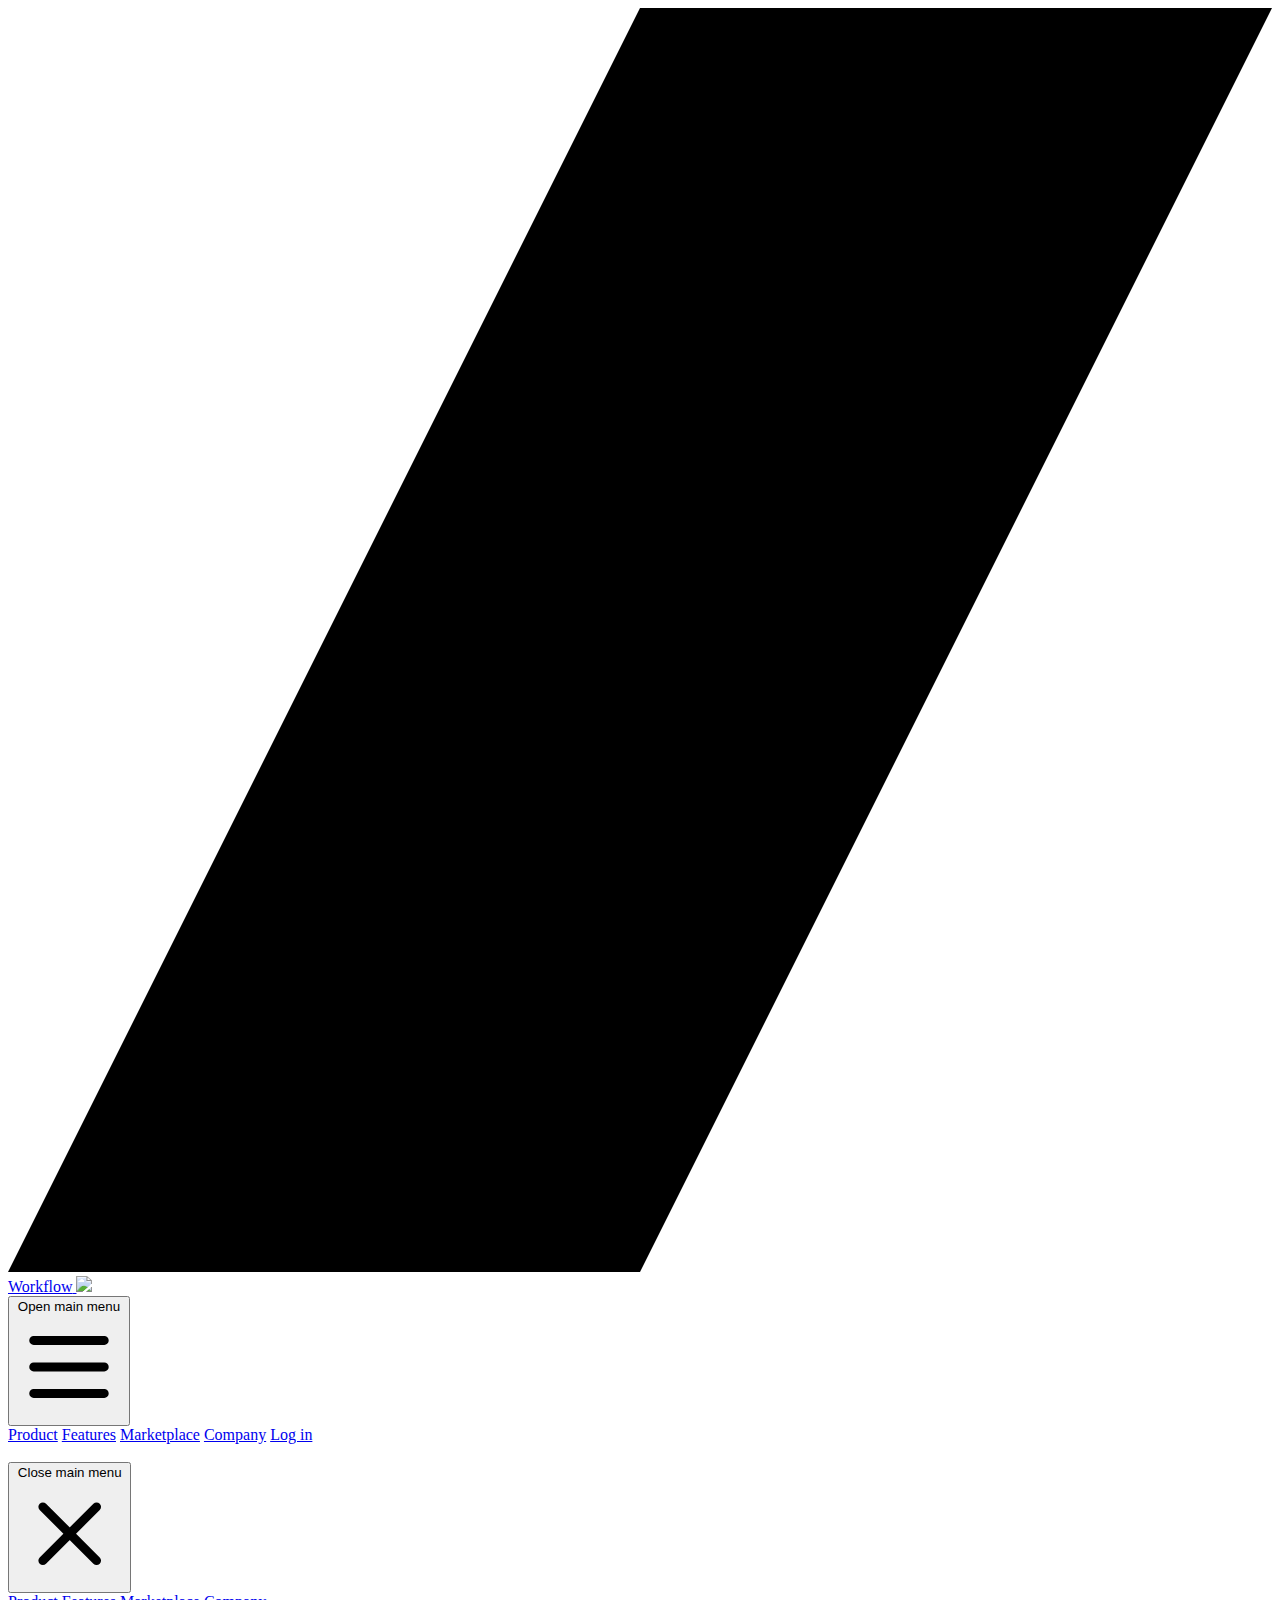
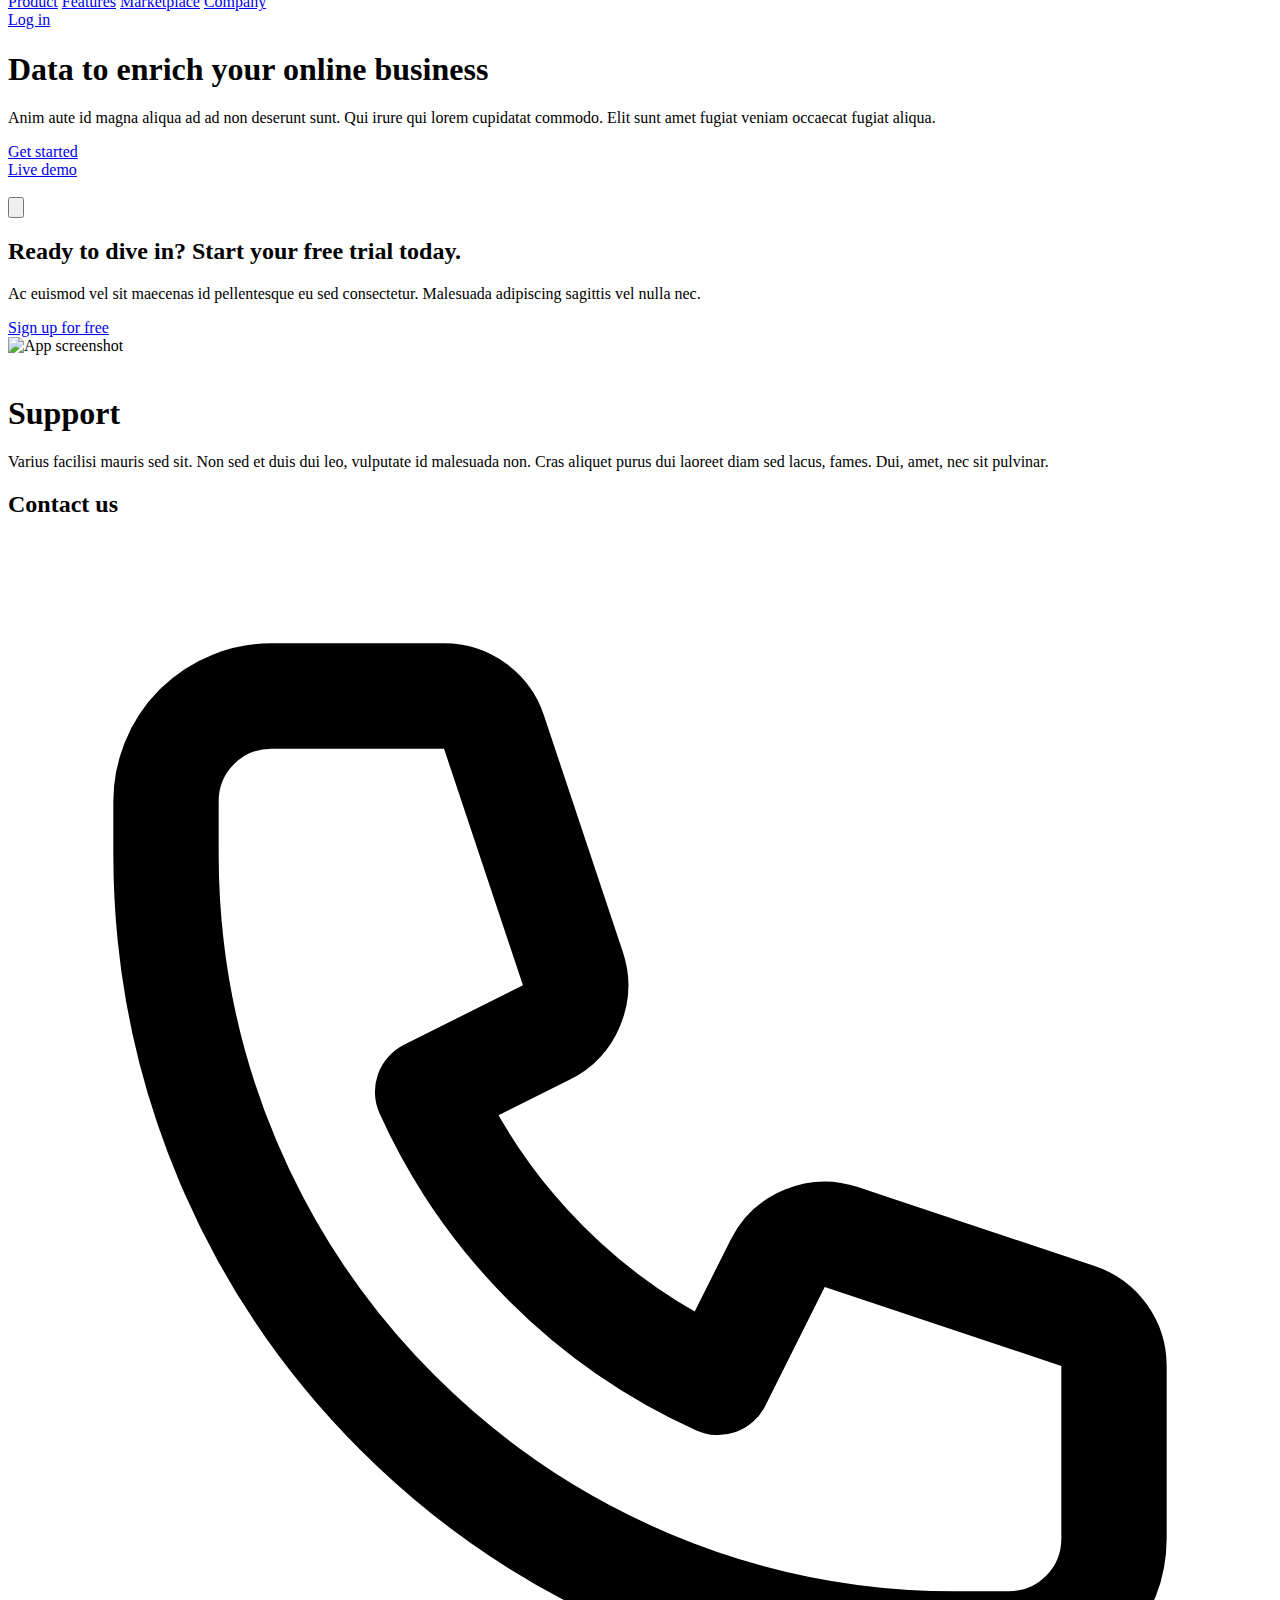
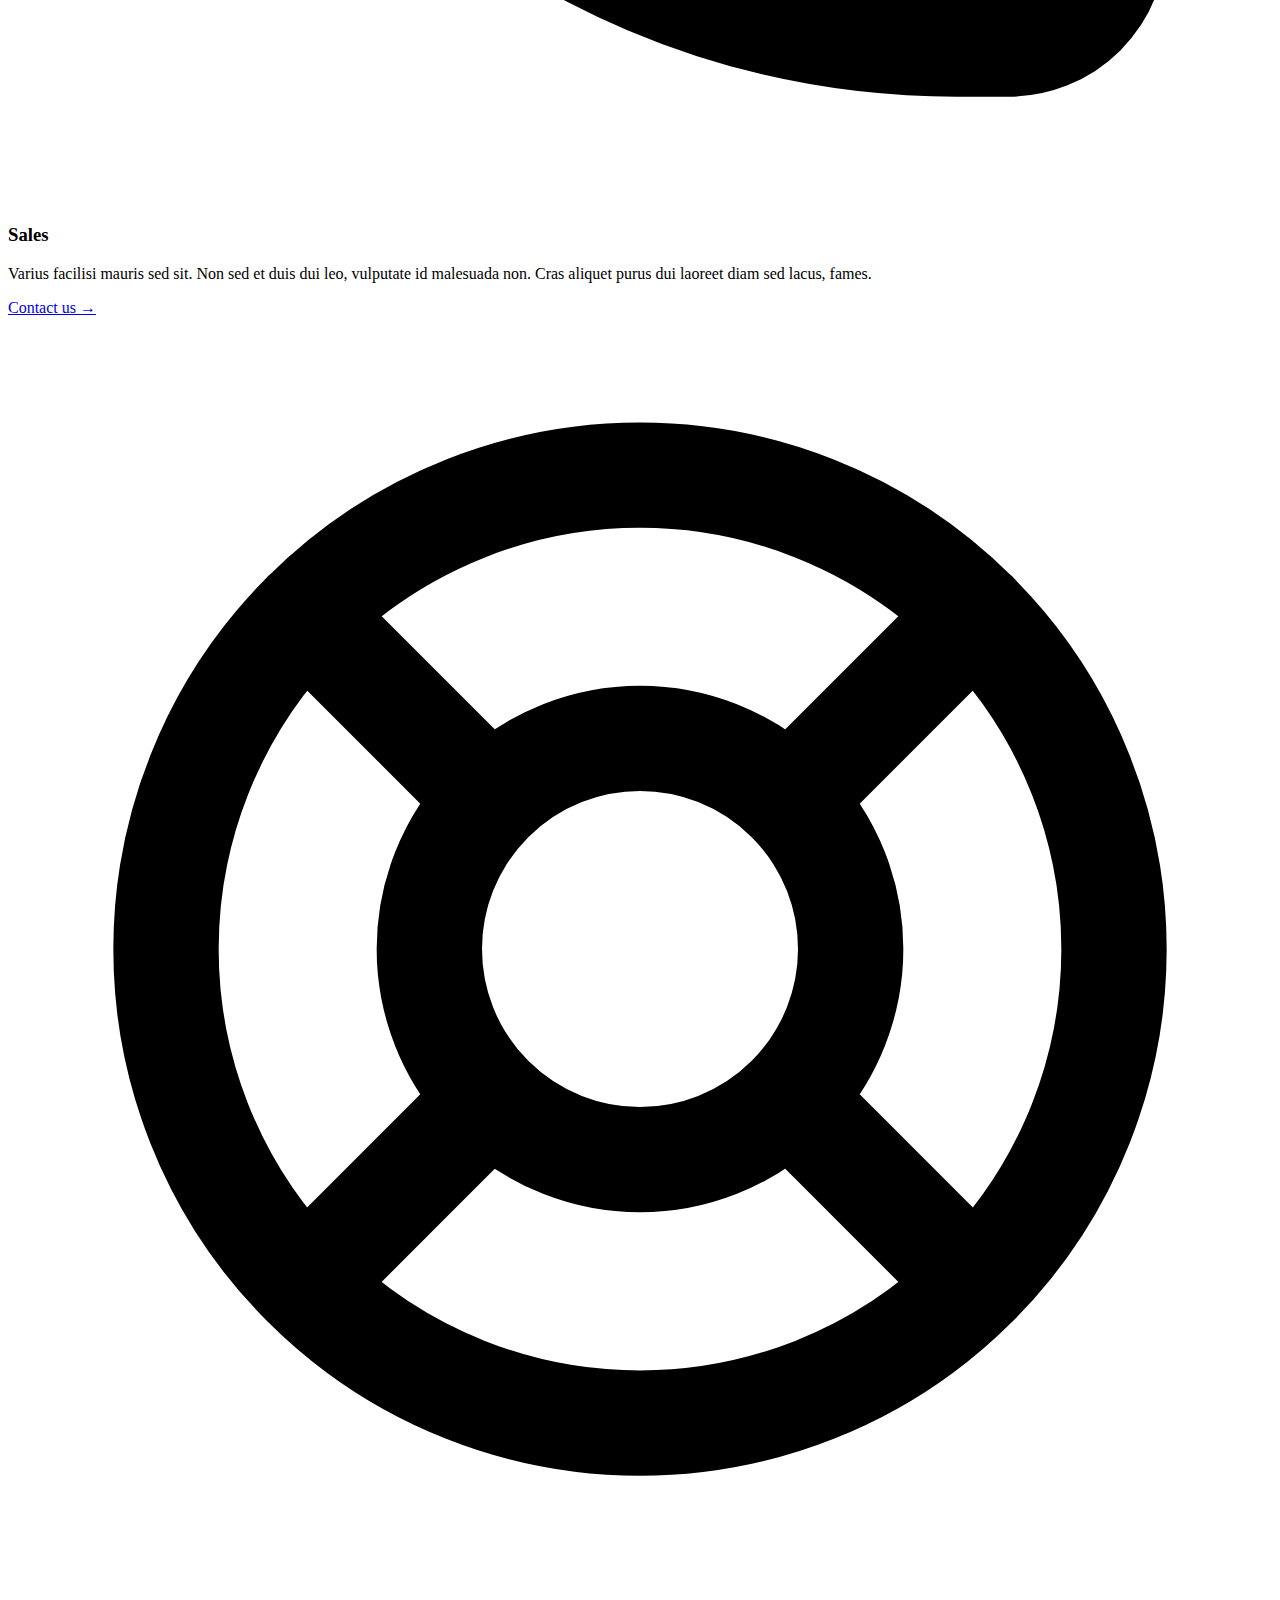
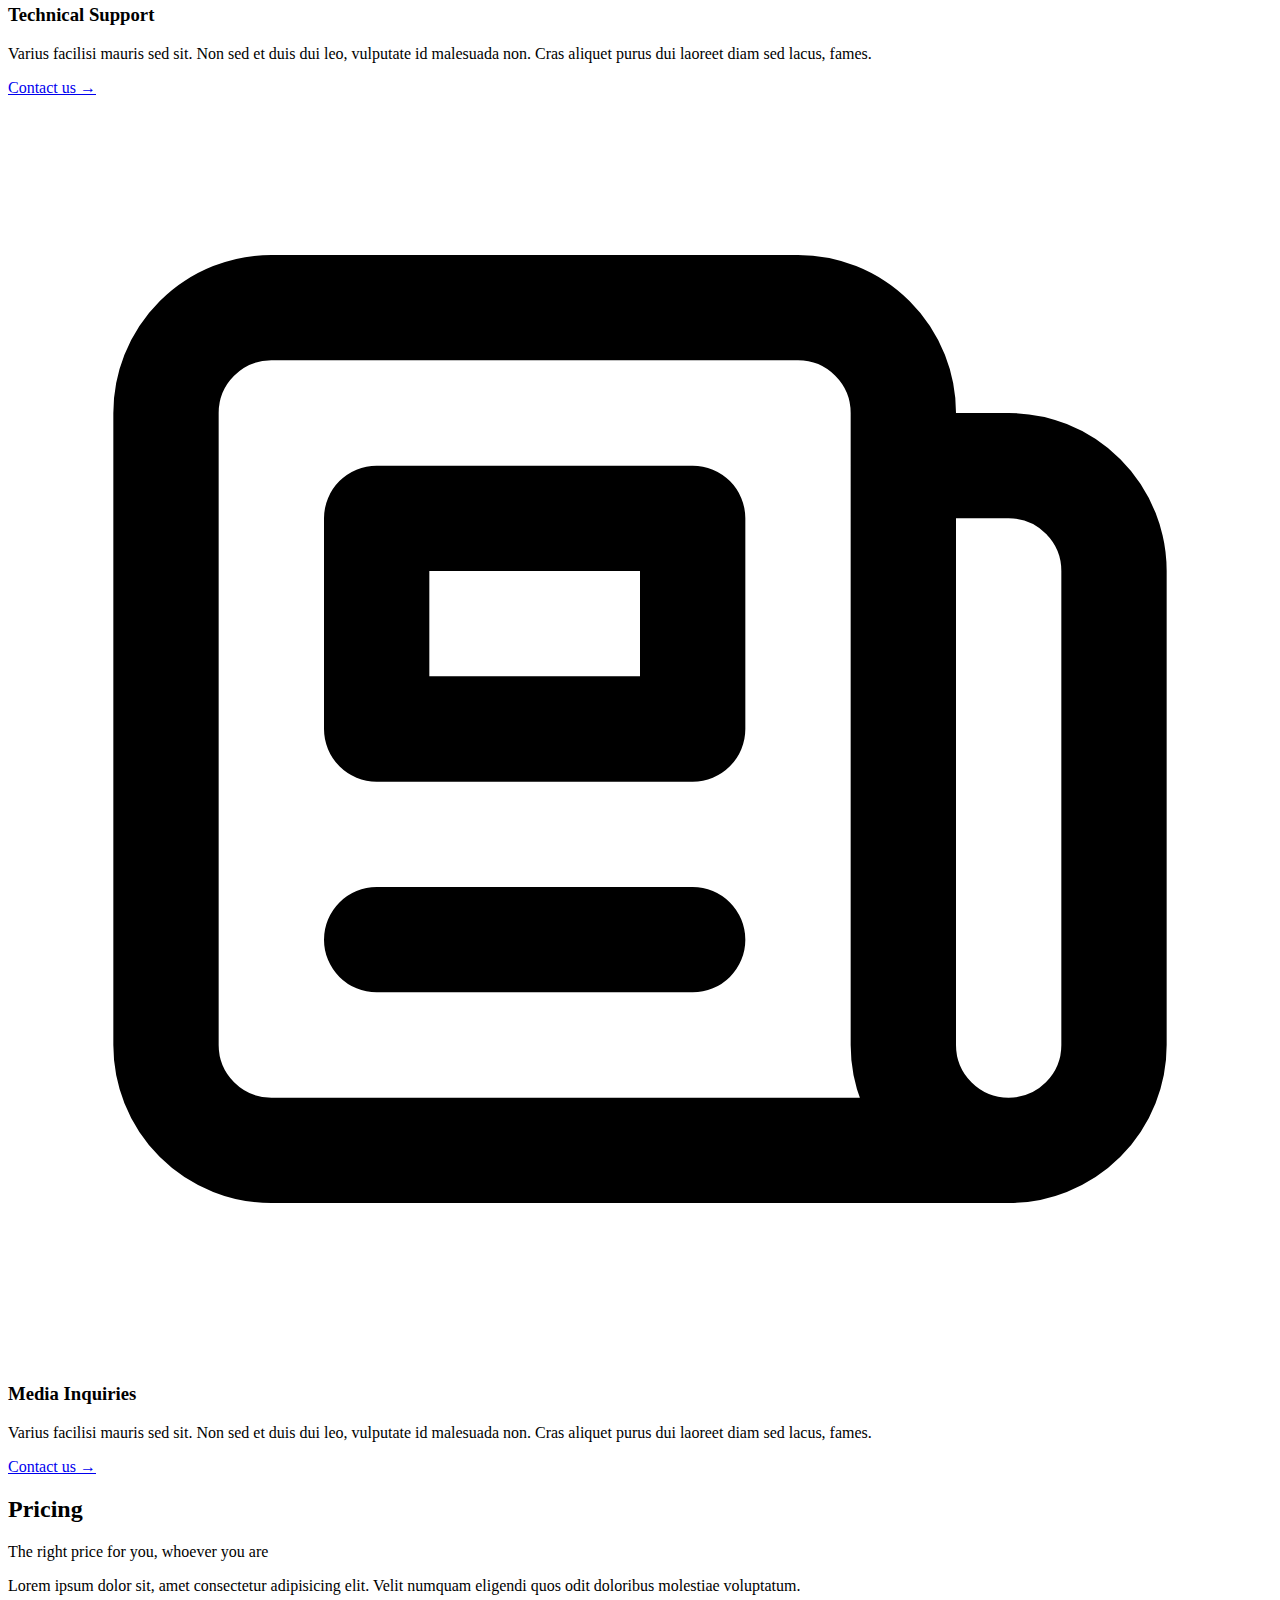
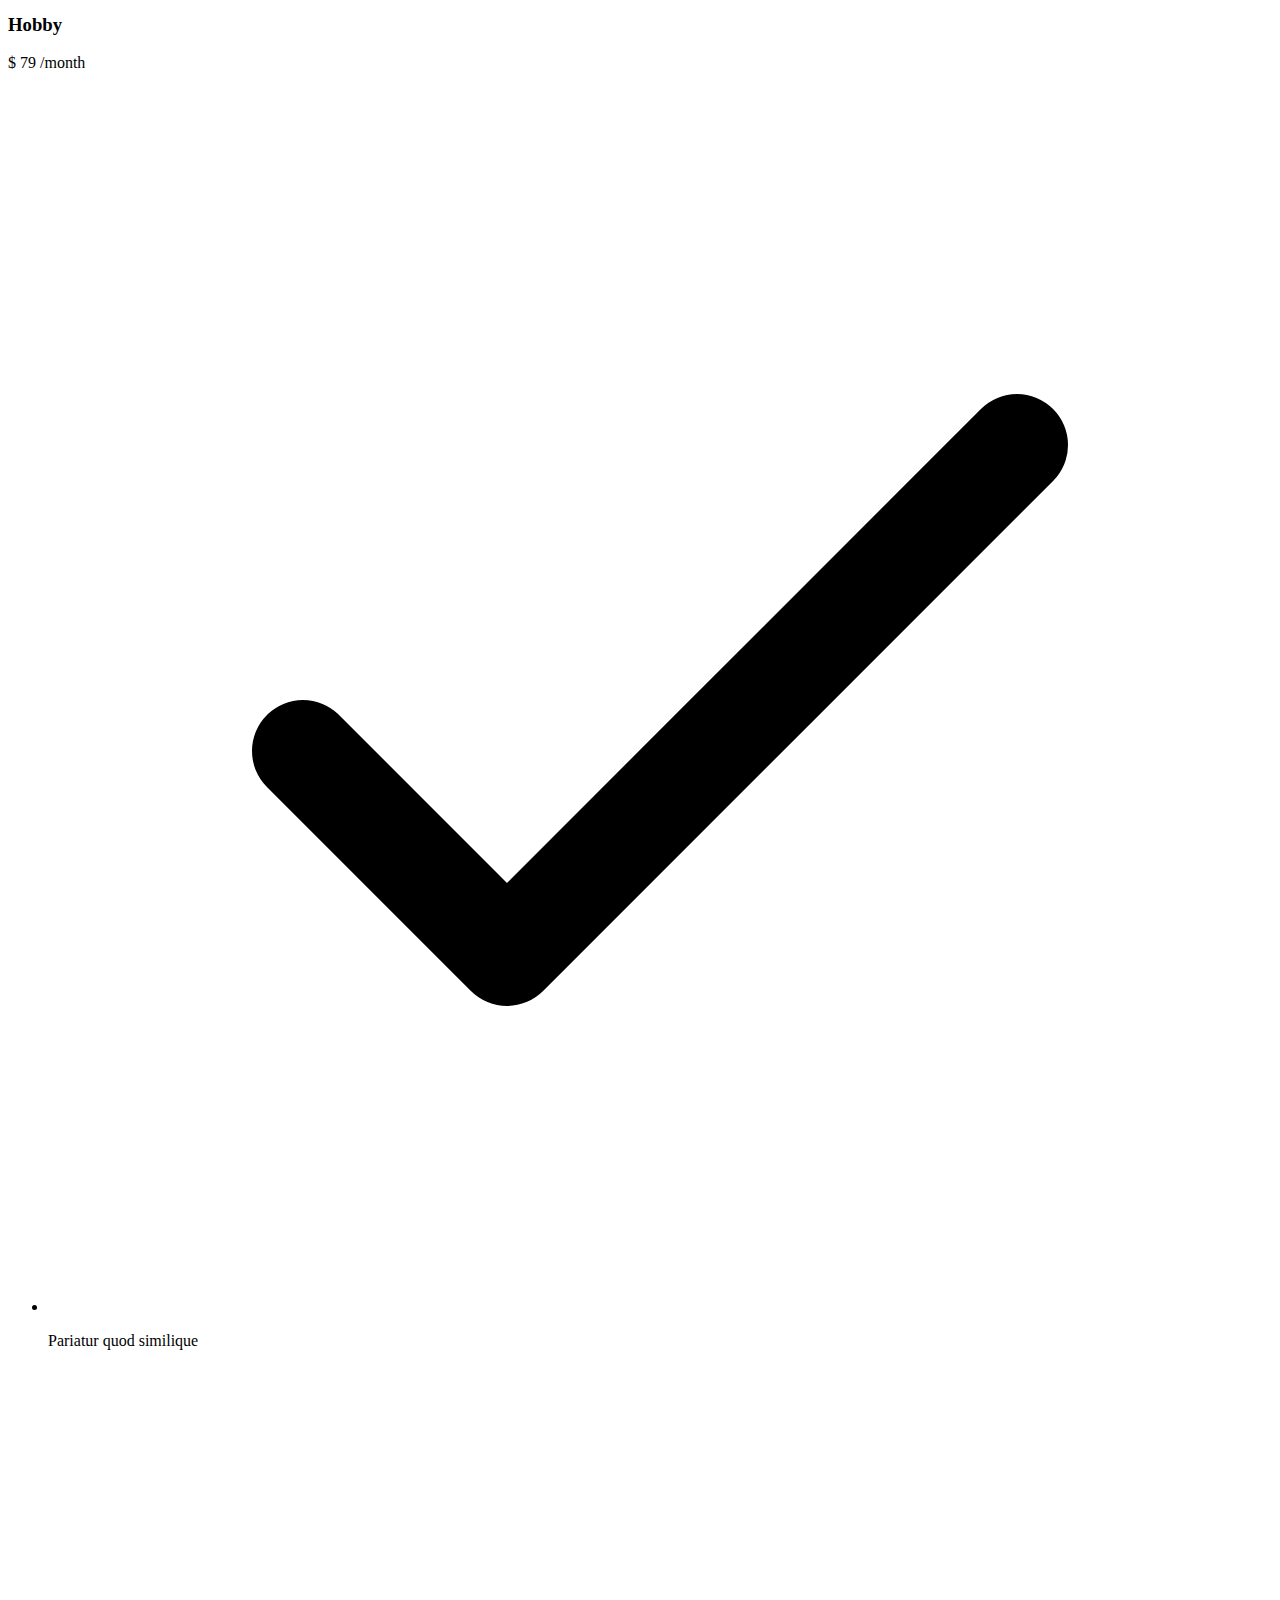
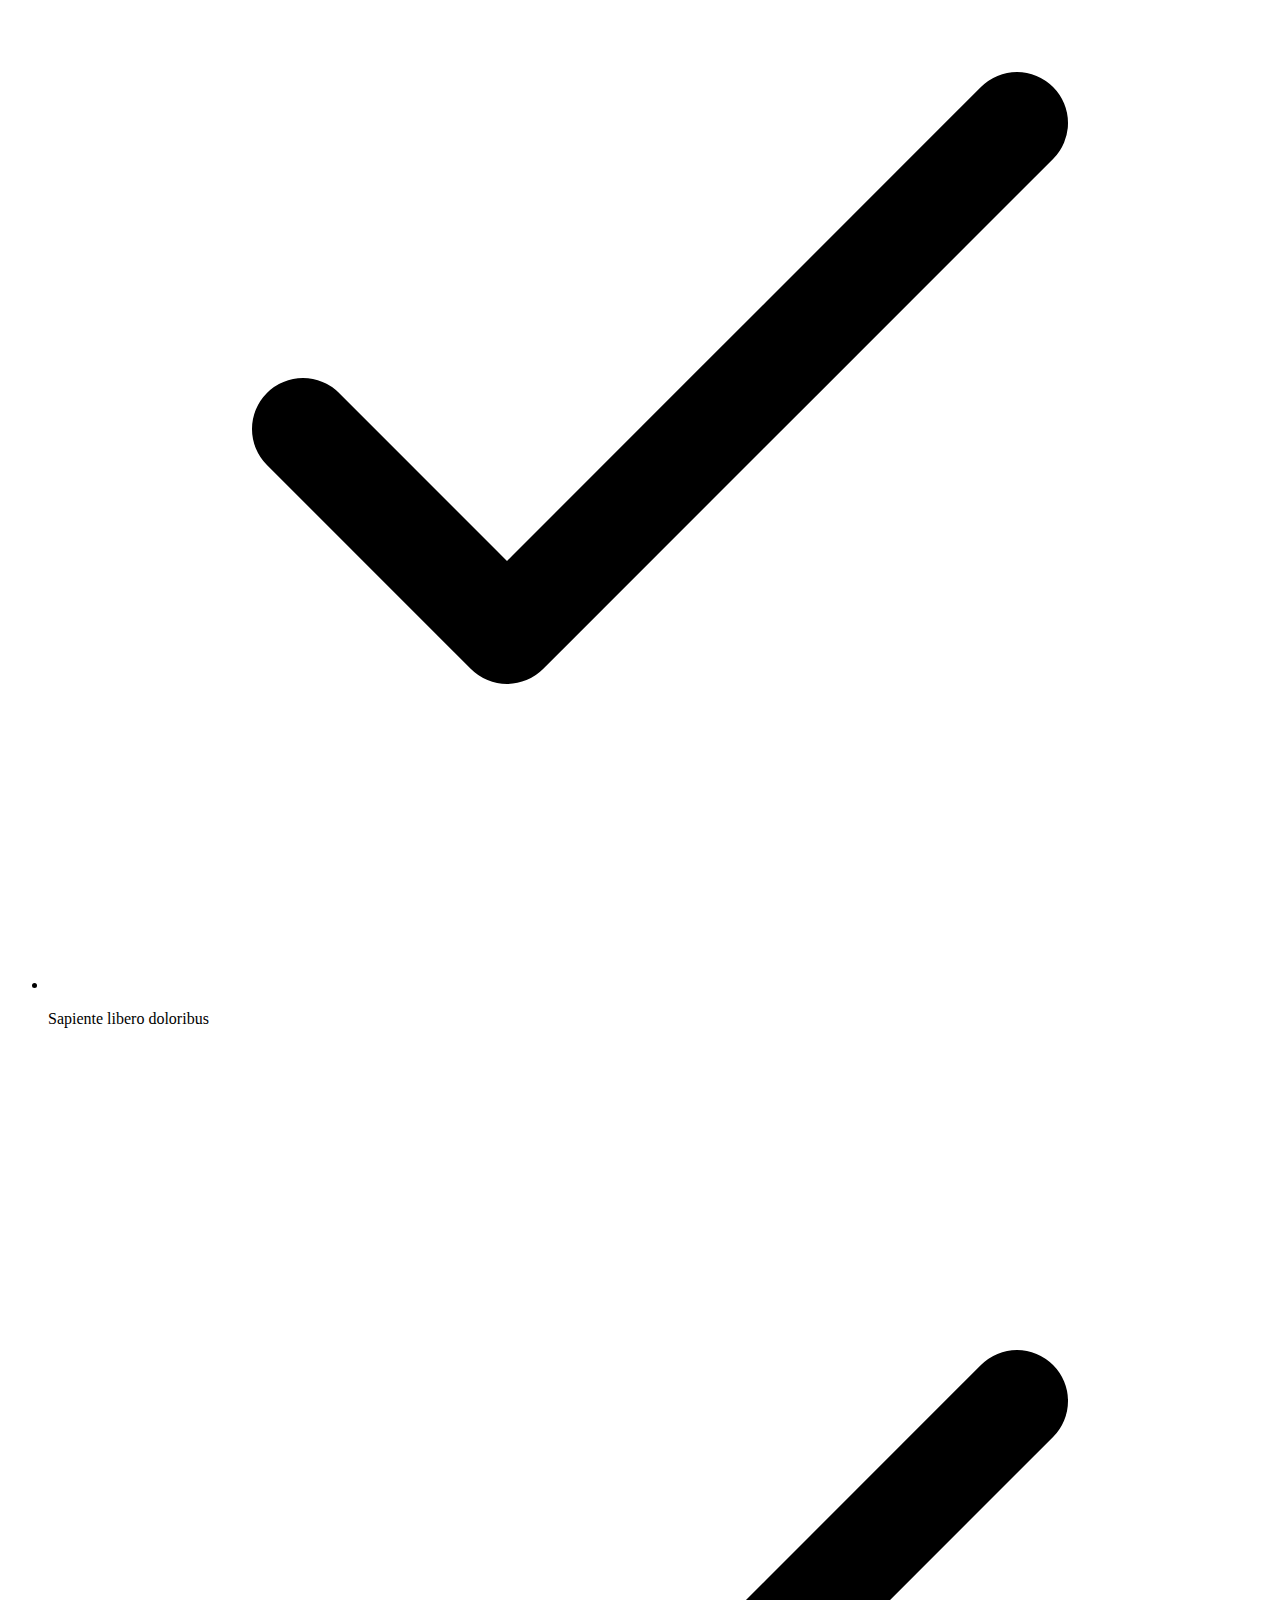
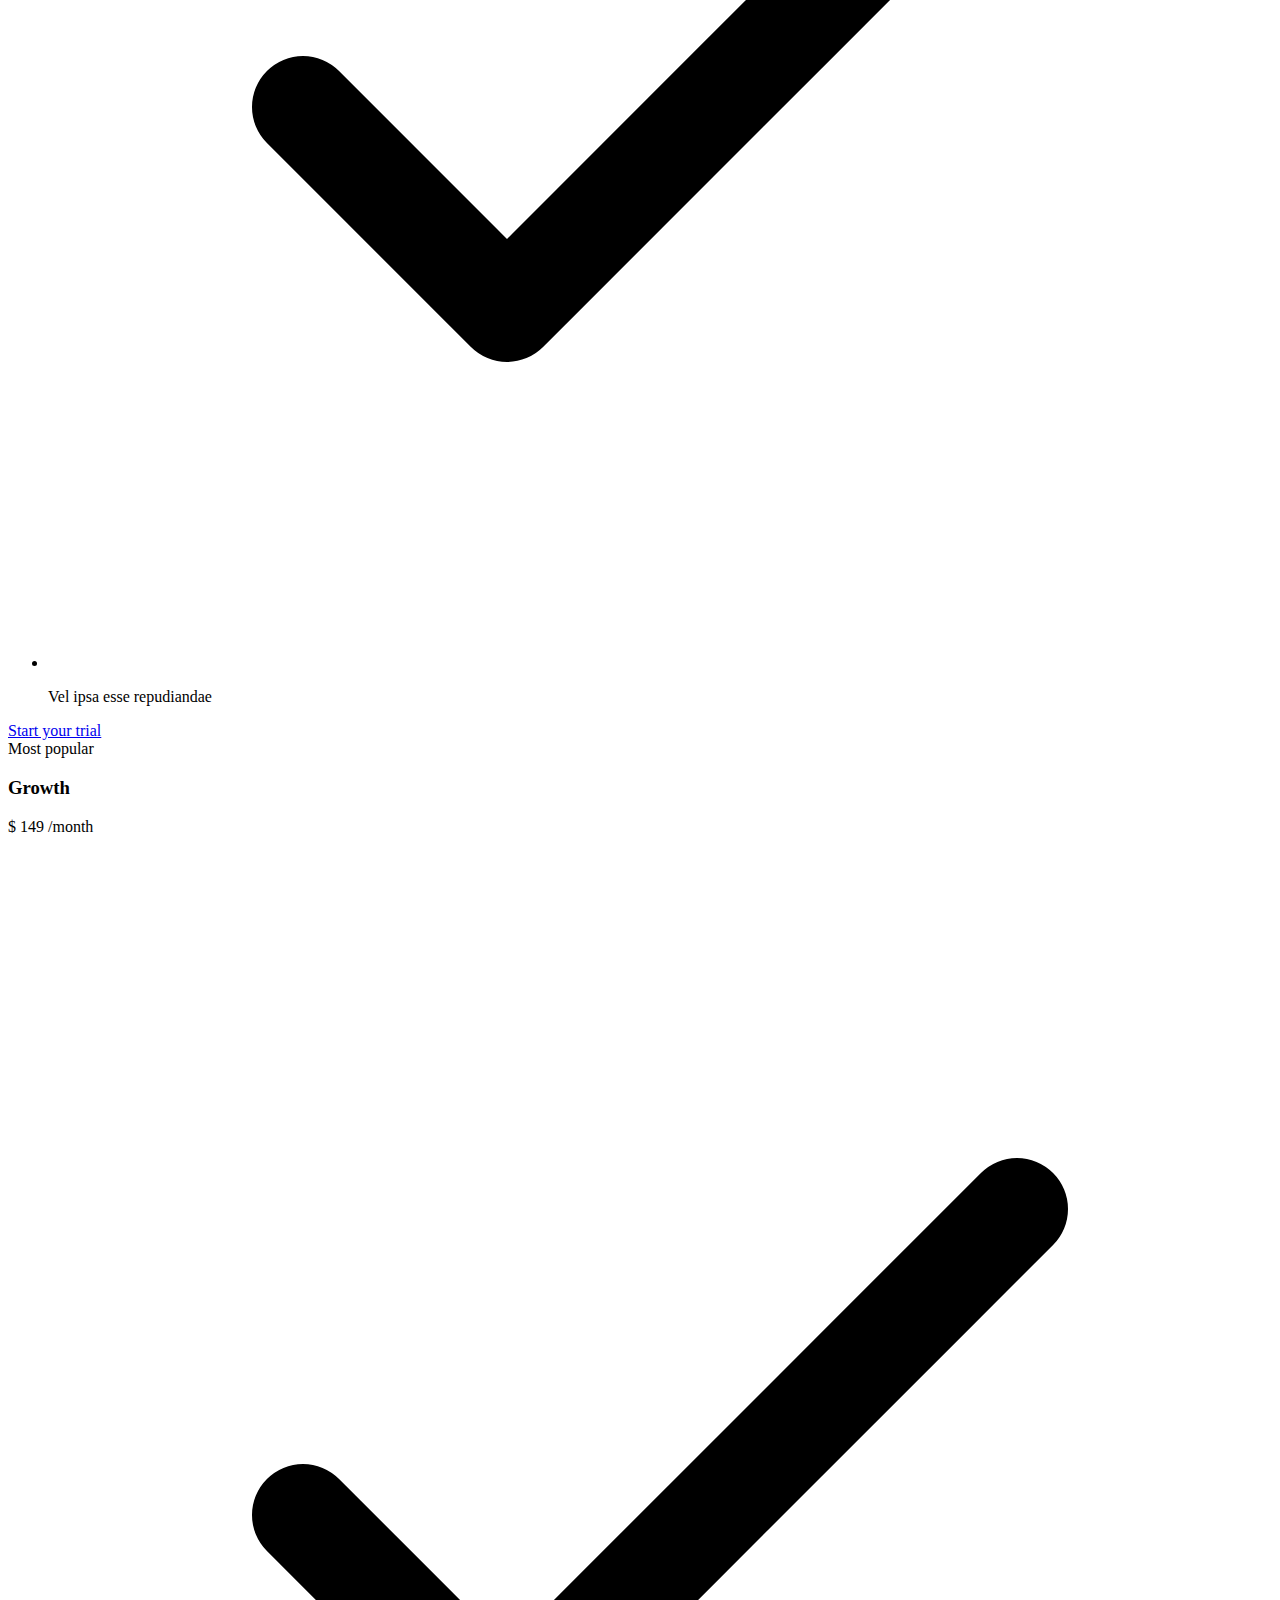
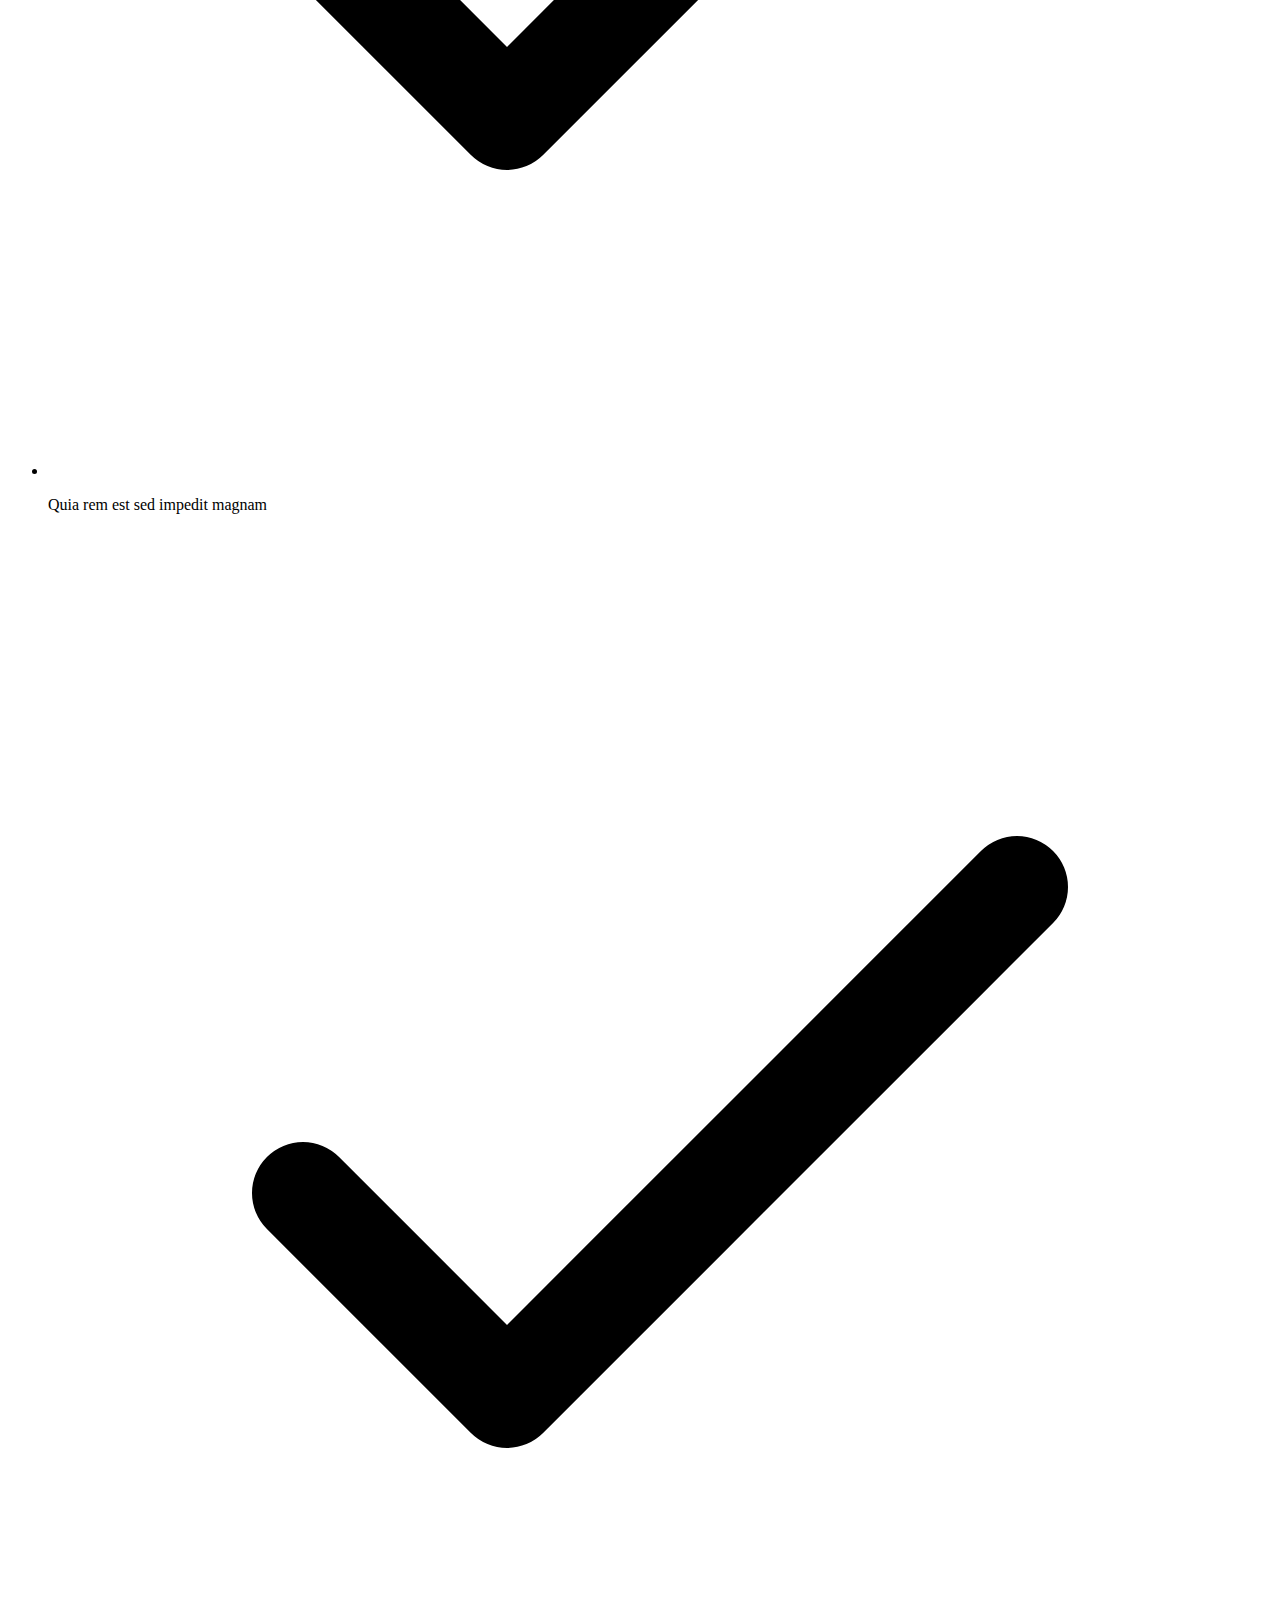
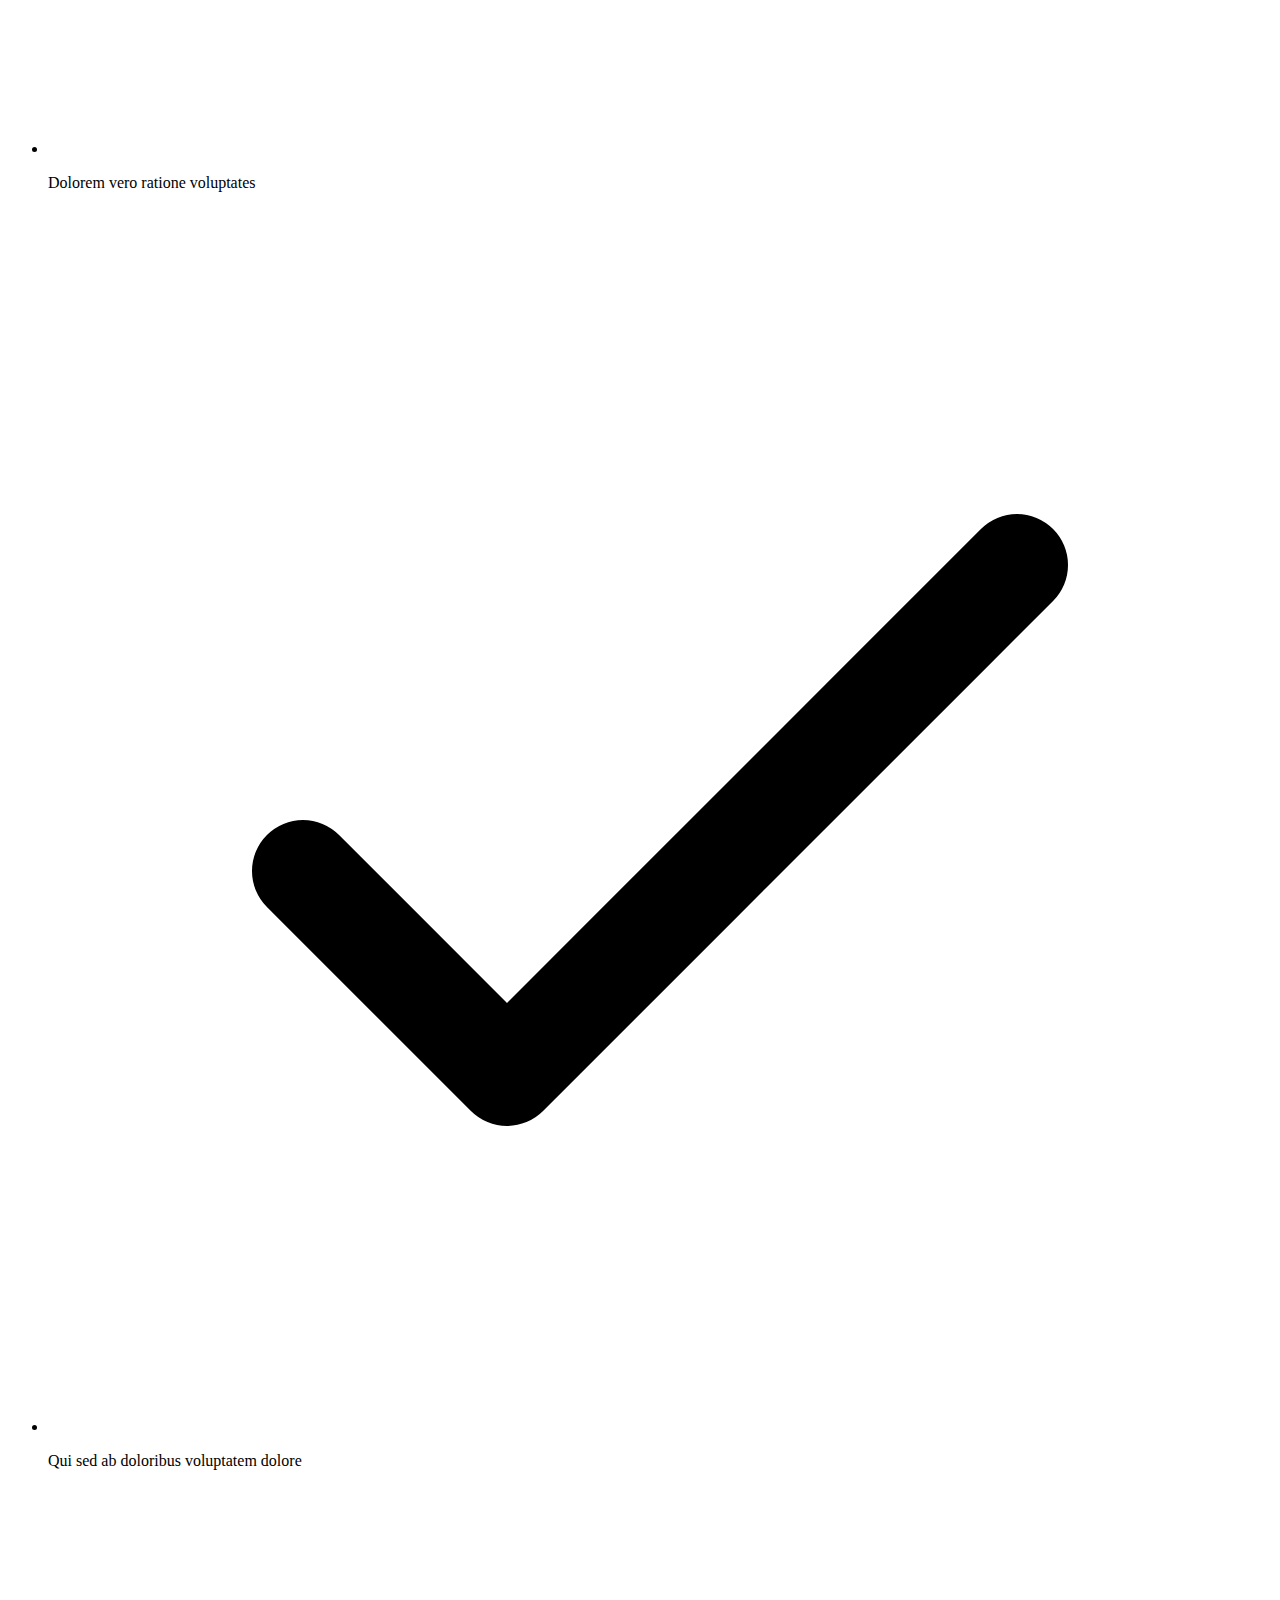
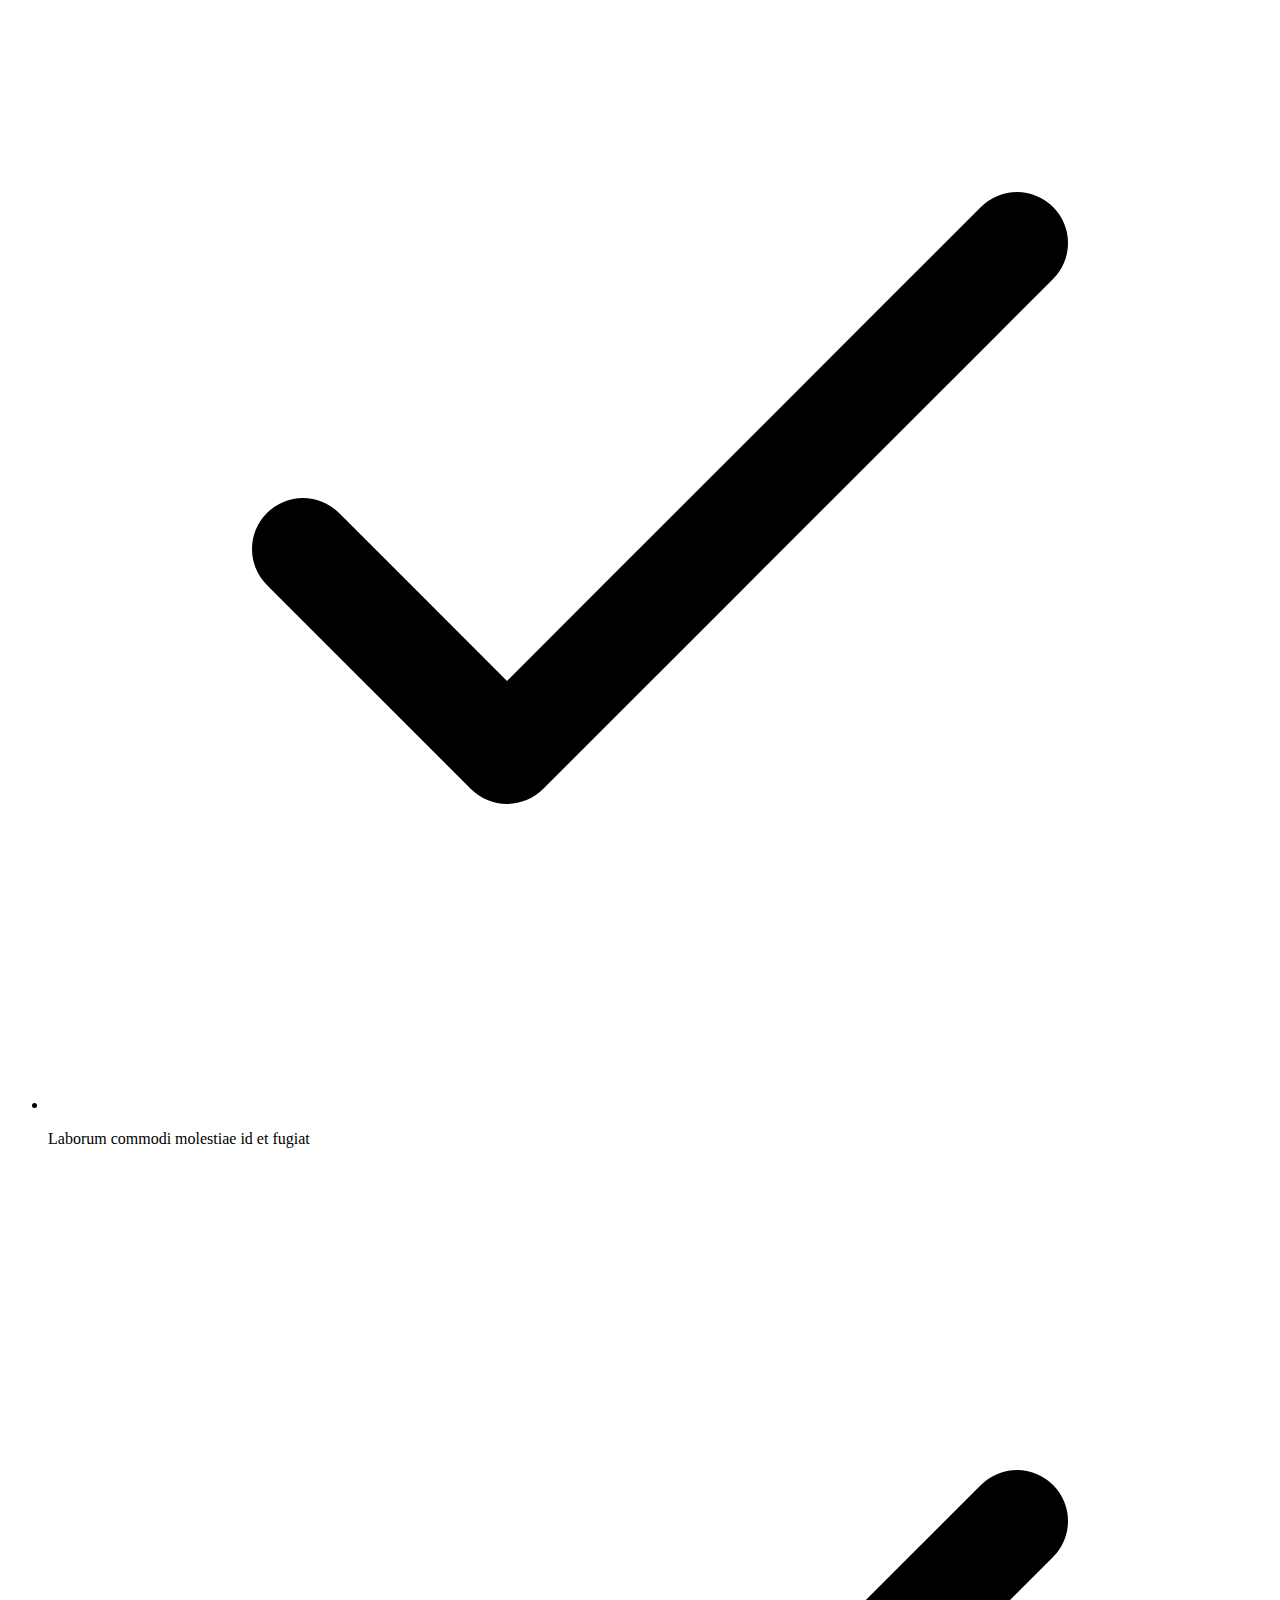
==== commit 231c500d: "Add button to scroll up" ====
--- a/firstpage.html
+++ b/firstpage.html
@@ -1,5 +1,5 @@
 <!DOCTYPE html>
-<html lang="fr">
+<html lang="fr" class="scroll-smooth">
 
 <head>
     <meta charset="UTF-8">
@@ -158,6 +158,14 @@
                 alt="">
         </div>
     </div>
+
+    <button class="rounded-full overflow-hidden fixed bottom-2 right-3 z-30 w-8 h-8 bg-white border border-black">
+        <a href="#"><svg xmlns="http://www.w3.org/2000/svg" viewBox="0 0 384 512">
+            <!--! Font Awesome Pro 6.1.1 by @fontawesome - https://fontawesome.com License - https://fontawesome.com/license (Commercial License) Copyright 2022 Fonticons, Inc. -->
+            <path
+                d="M374.6 246.6C368.4 252.9 360.2 256 352 256s-16.38-3.125-22.62-9.375L224 141.3V448c0 17.69-14.33 31.1-31.1 31.1S160 465.7 160 448V141.3L54.63 246.6c-12.5 12.5-32.75 12.5-45.25 0s-12.5-32.75 0-45.25l160-160c12.5-12.5 32.75-12.5 45.25 0l160 160C387.1 213.9 387.1 234.1 374.6 246.6z" />
+        </svg></a>
+    </button>
 
     <div class="bg-white">
         <div class="max-w-7xl mx-auto py-1 px-4 sm:px-6 lg:px-8">
